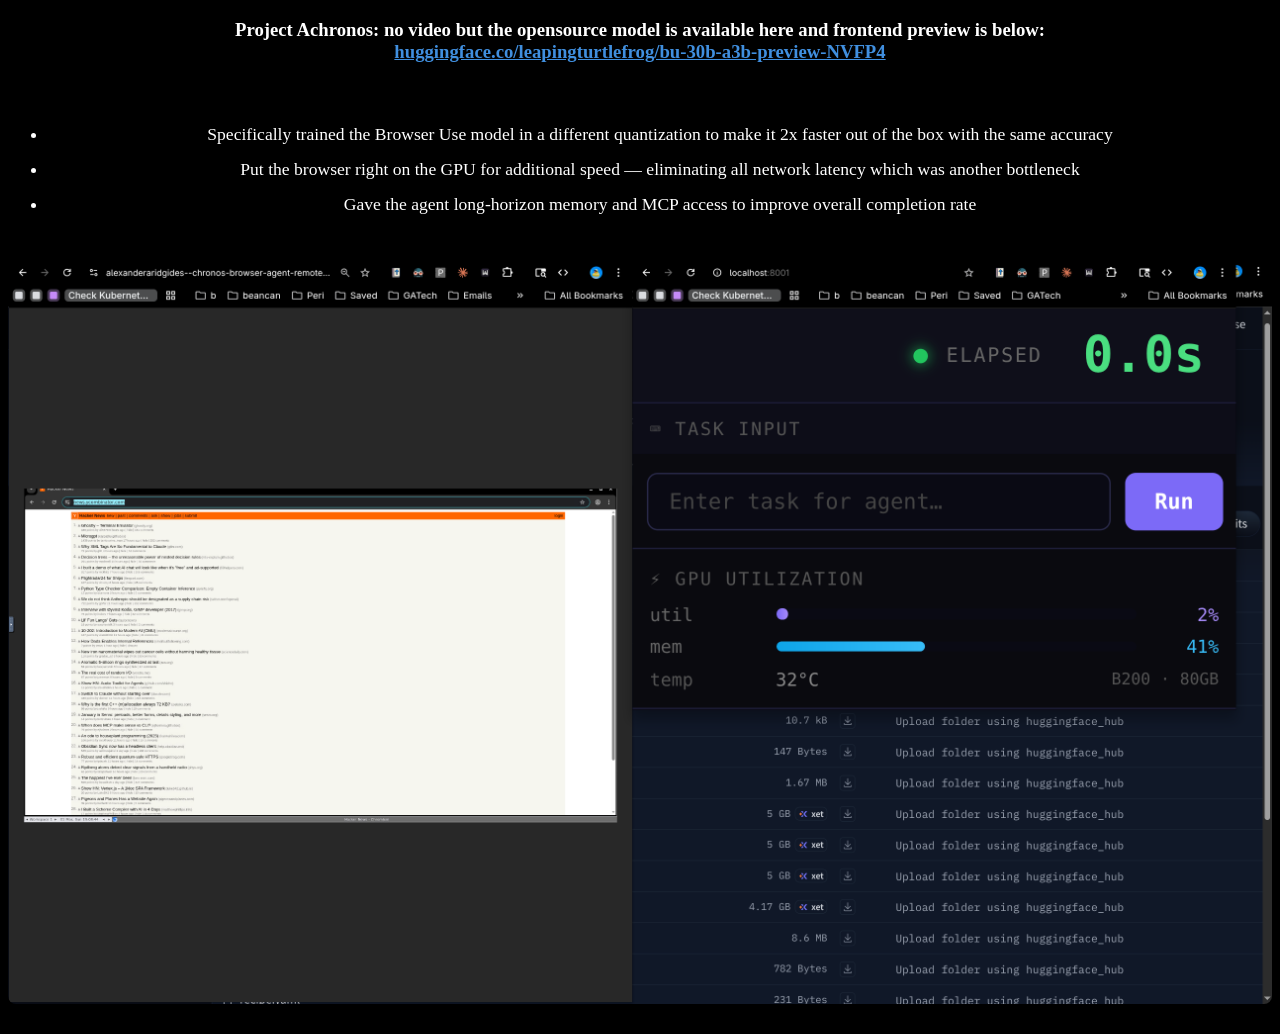
==== index.html @ 87e81f7e "update website" ====
<!DOCTYPE html>
<html lang="en">
  <head>
    <meta charset="UTF-8">
    <meta name="viewport" content="width=device-width, initial-scale=1.0">
    <meta name="description" content="Why is this website so long?">
    <meta name="keywords" content="Othello Trainer, Othello, Reversi, Reversi Trainer, Play Othello, Play Reversi">
    <title>Othello Trainer</title>
    <link rel="icon" type="image/x-icon" href="images/disksIconCircle.ico">
    <link rel="stylesheet" href="style.css">
  </head>
  <body>
    <h3>Project Achronos: no video but the opensource model is available here and frontend preview is below:<br>
    <a href="https://huggingface.co/leapingturtlefrog/bu-30b-a3b-preview-NVFP4/tree/main">huggingface.co/leapingturtlefrog/bu-30b-a3b-preview-NVFP4</a></h3>
    <br>
    <ul style="font-size:1.1em;line-height:2;">
      <li>Specifically trained the Browser Use model in a different quantization to make it 2x faster out of the box with the same accuracy</li>
      <li>Put the browser right on the GPU for additional speed — eliminating all network latency which was another bottleneck</li>
      <li>Gave the agent long-horizon memory and MCP access to improve overall completion rate</li>
    </ul>
    <br>
    <img src="screenshot.png" alt="Frontend preview" style="max-width:100%;border-radius:8px;">
    <br><br>
  </body>
  <script src="script.js"></script>
</html>
---- style.css ----
body {
    background-color: black;
    color: white;
    text-align: center;
    font-family: 'Roboto Slab', serif;
}

a:link { color: #408FDF; }
a:visited { color: #c59ceb; }
a:hover { color: lightskyblue; }
a:active { font-weight: bold; }

.bottom {
  margin-top: 10000px;
}

@media (max-width: 400px) {
  html {
    font-size: 10px;
  }
}
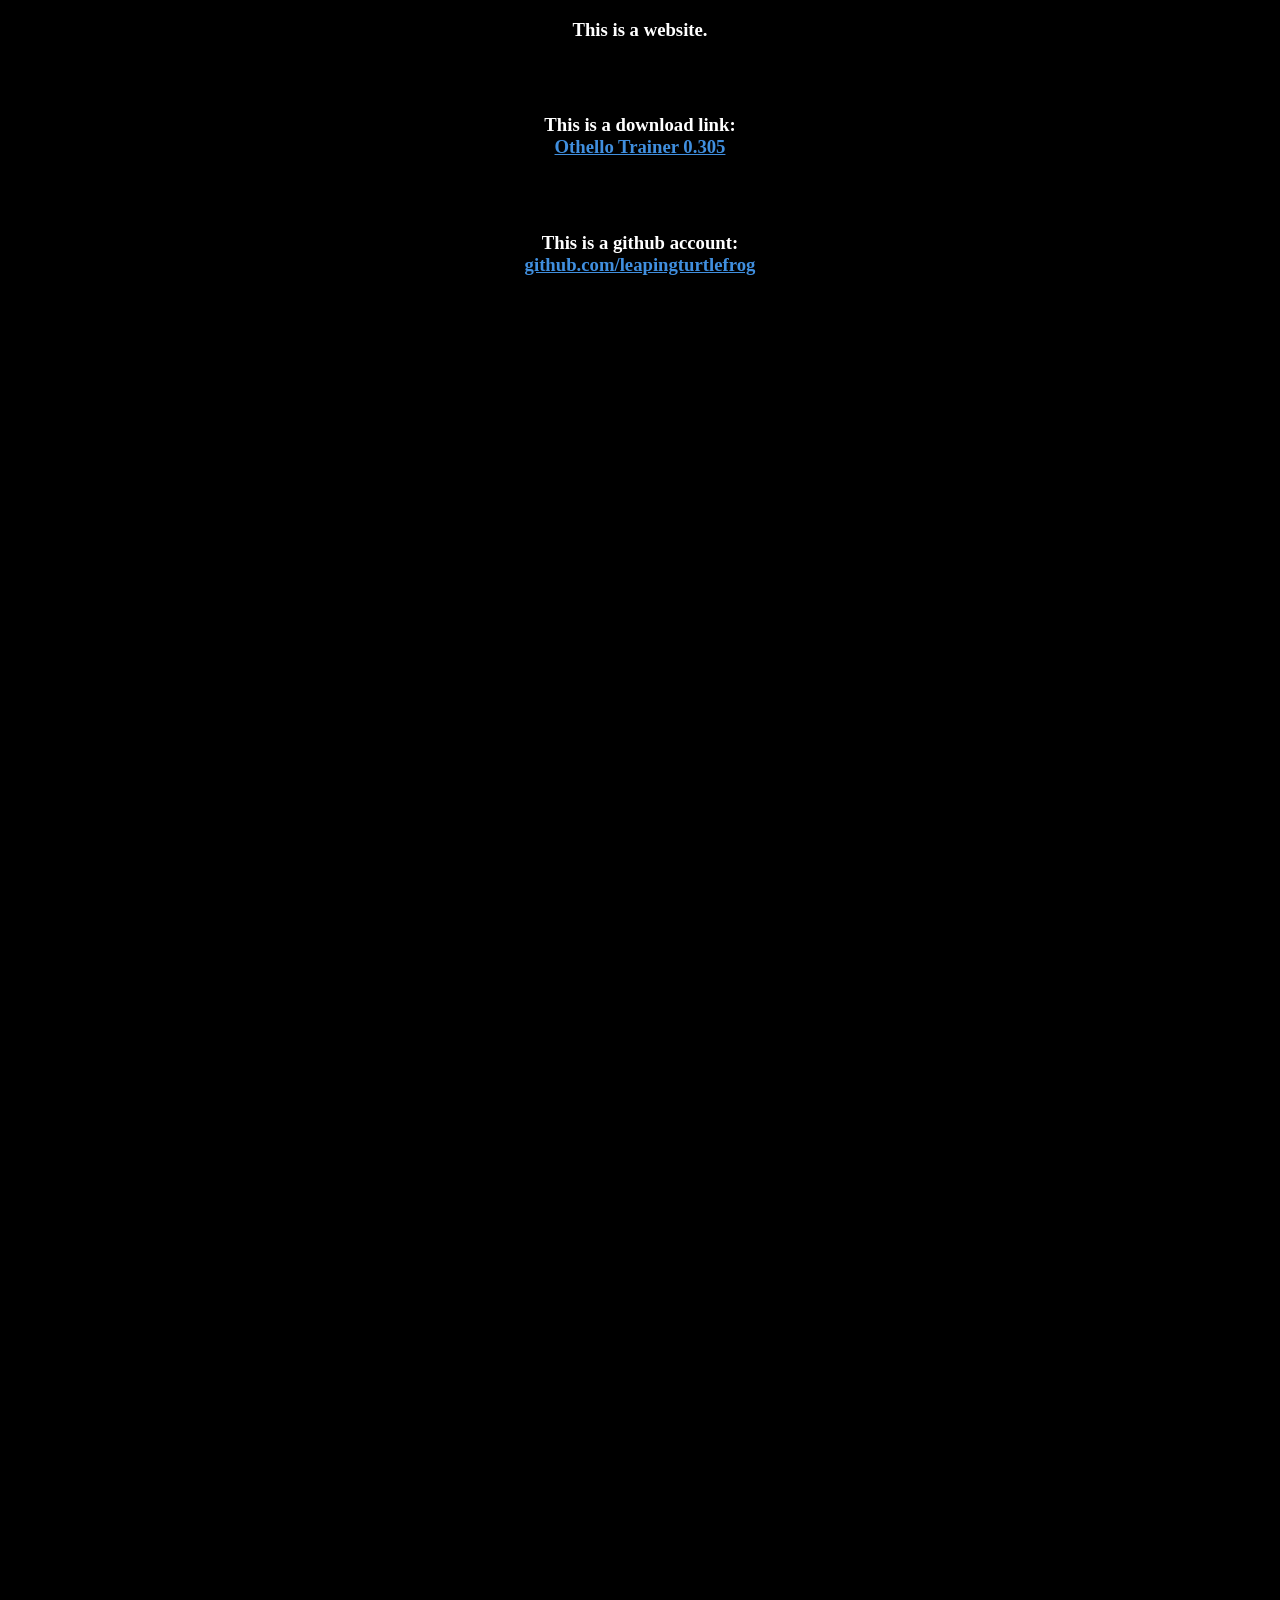
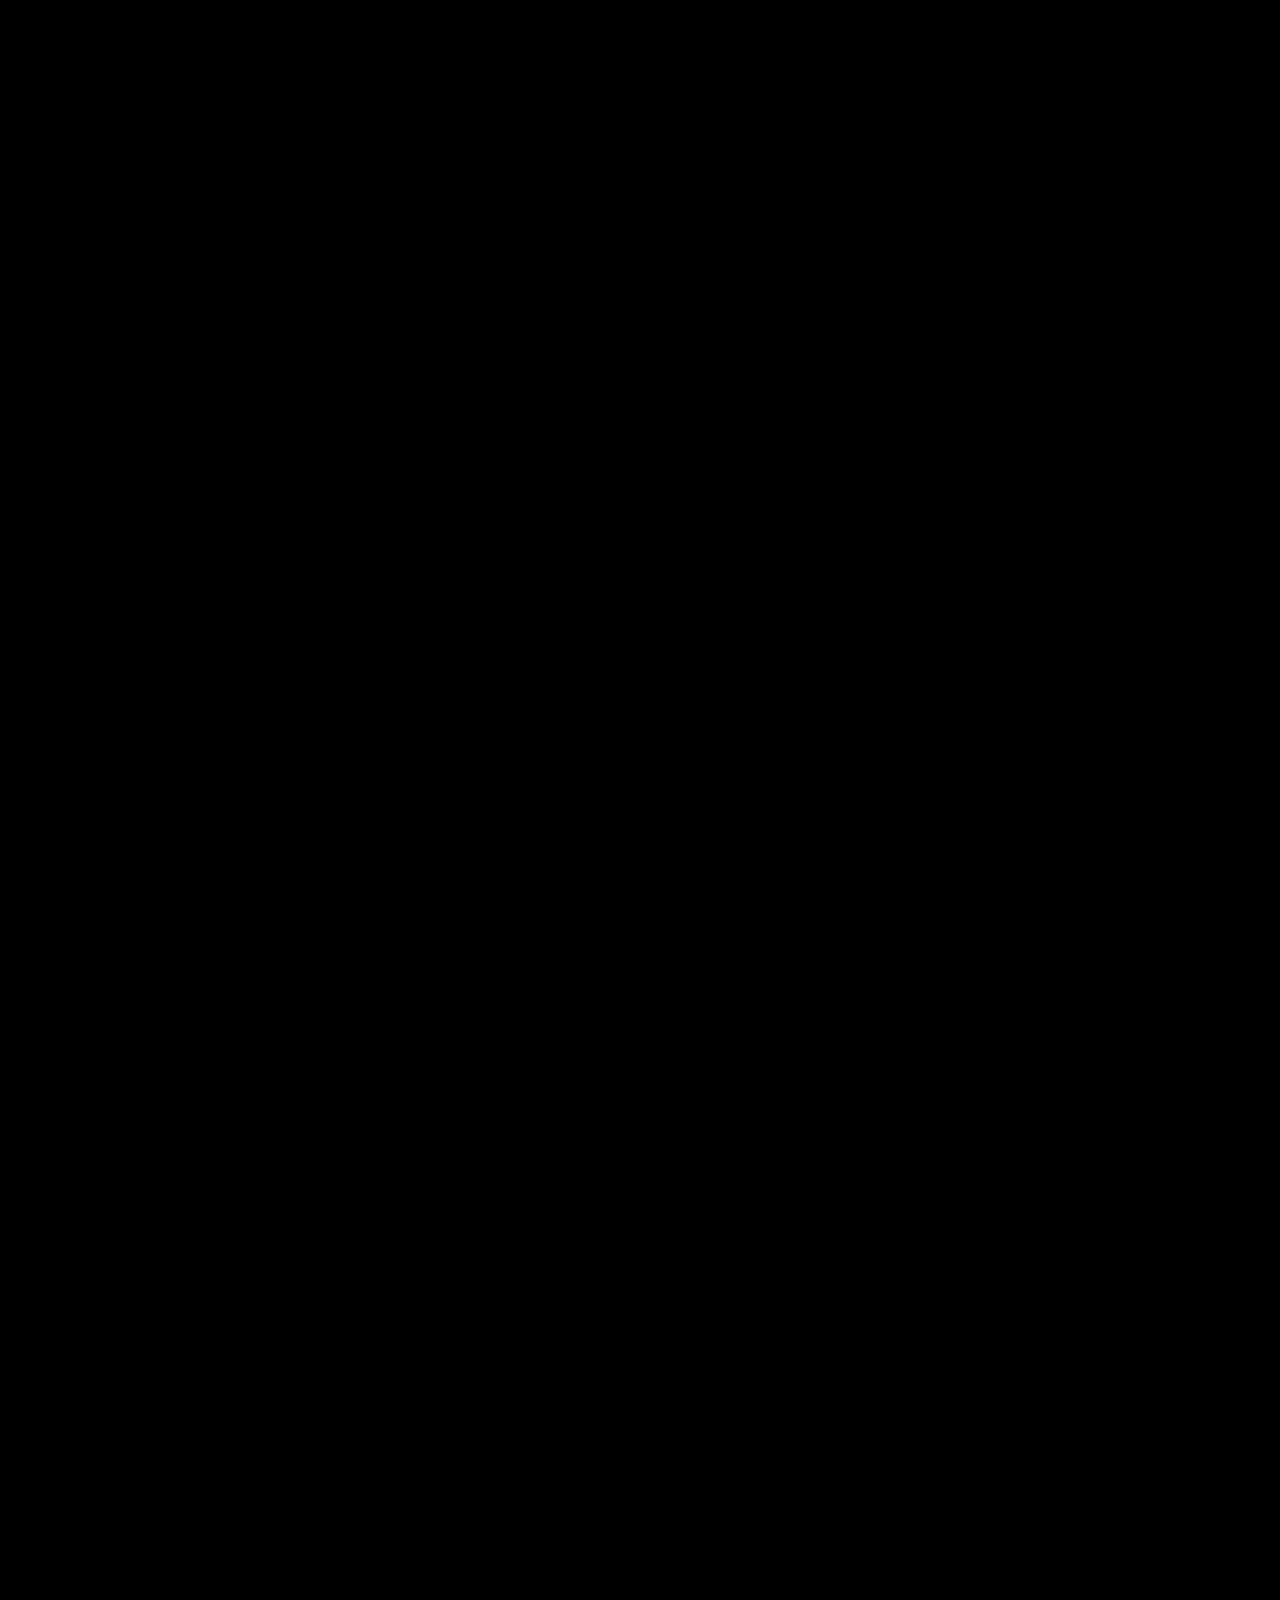
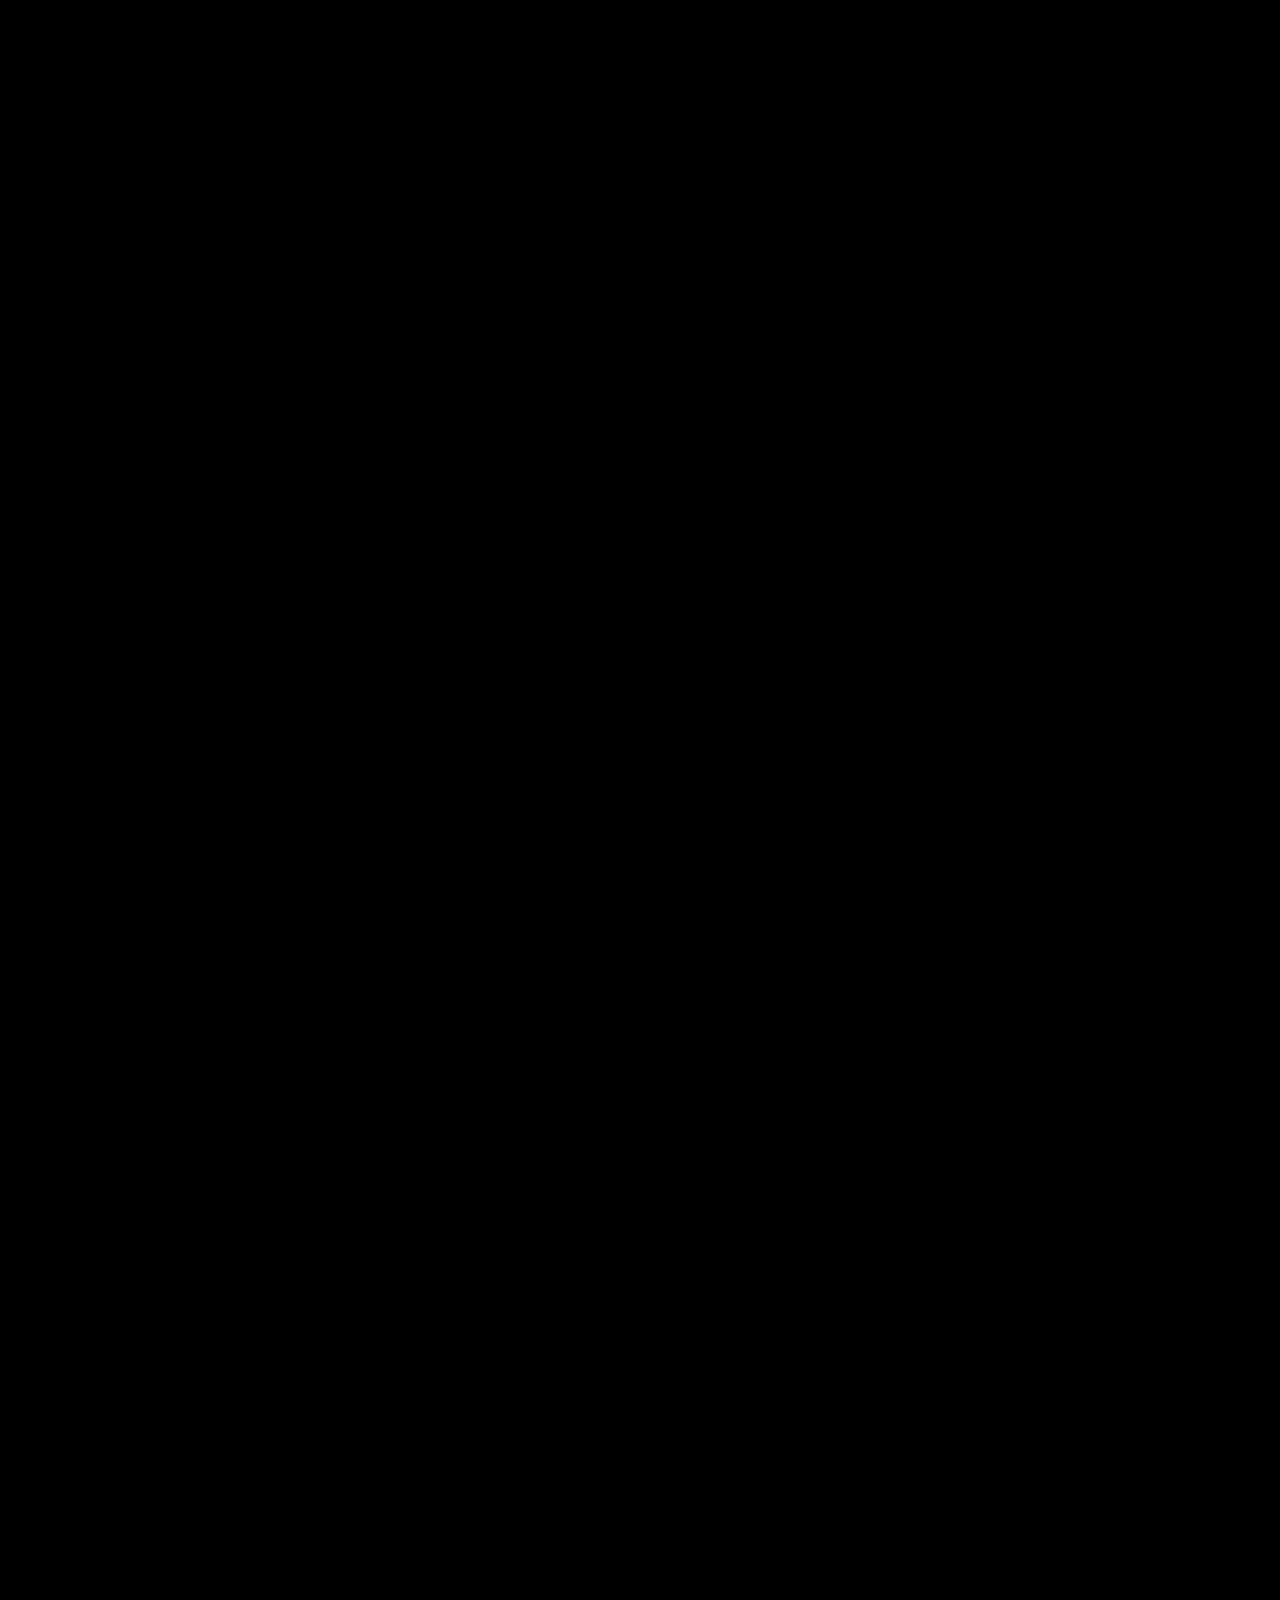
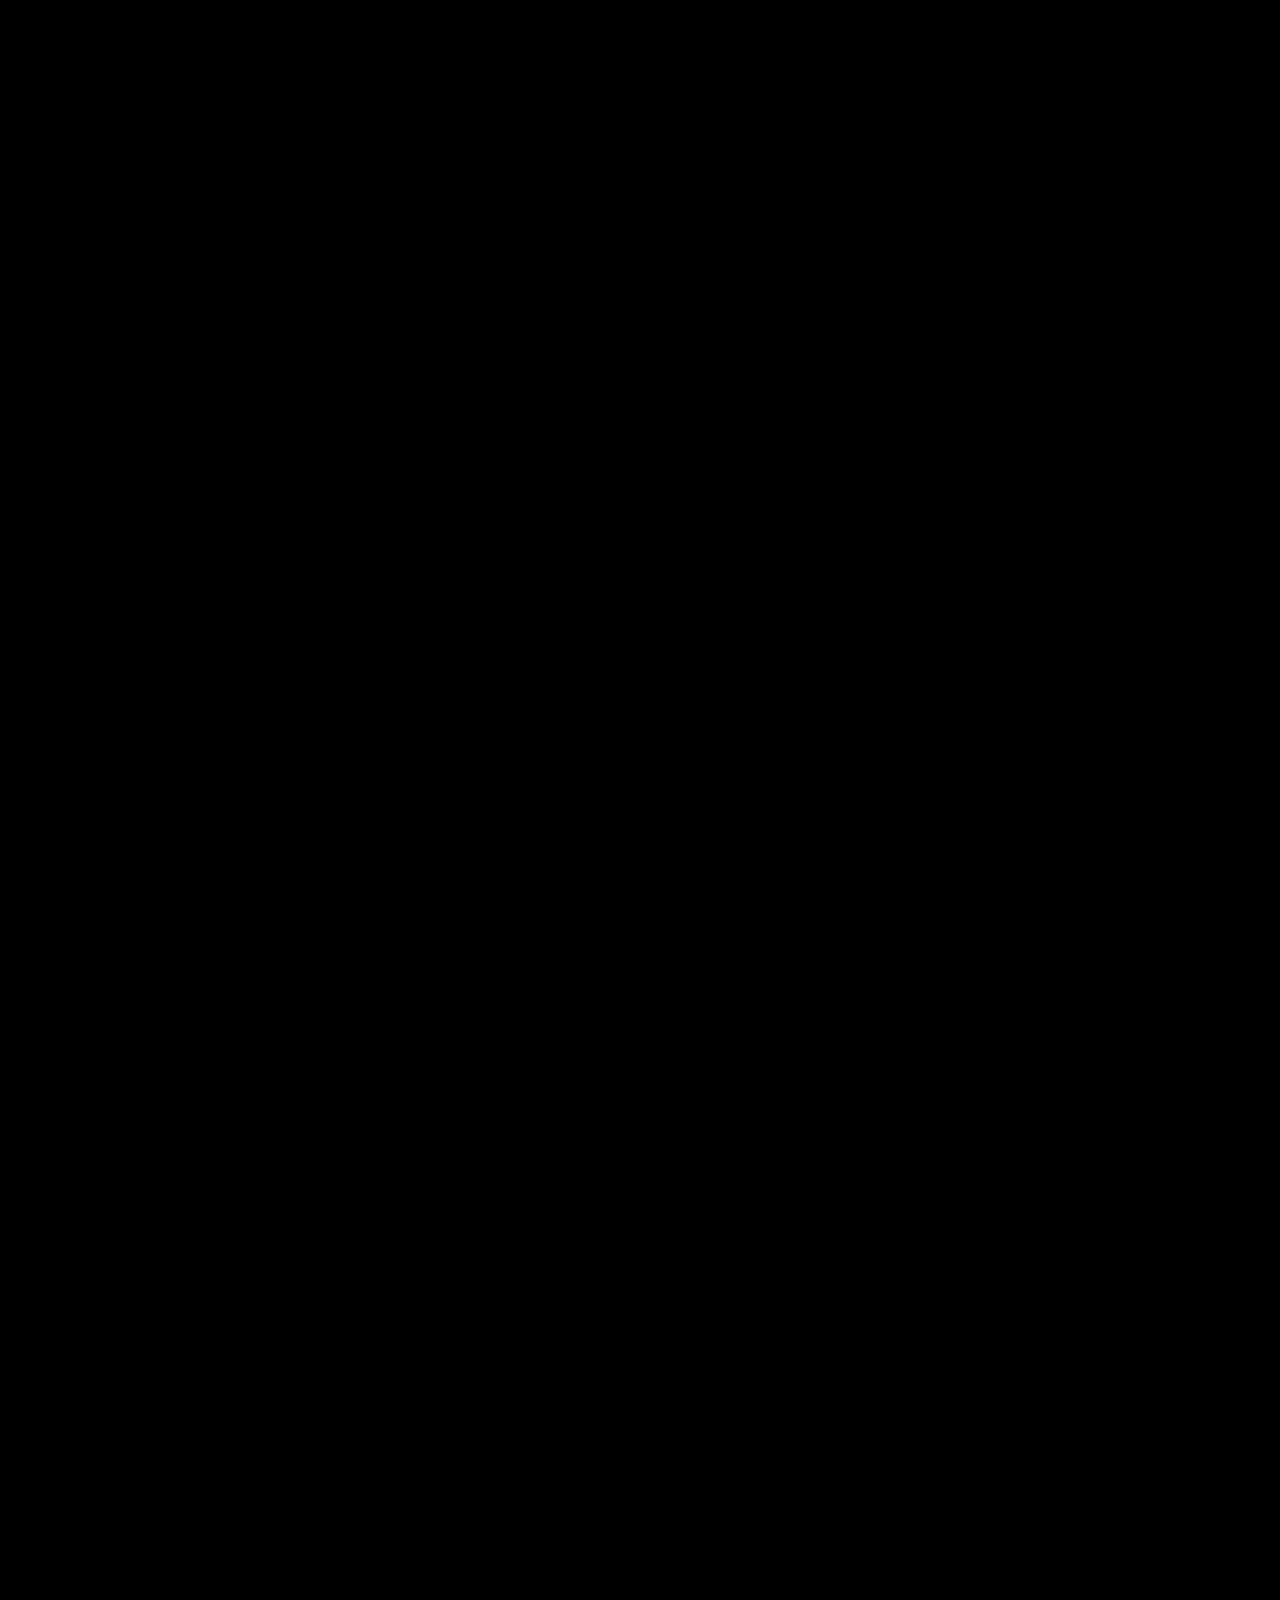
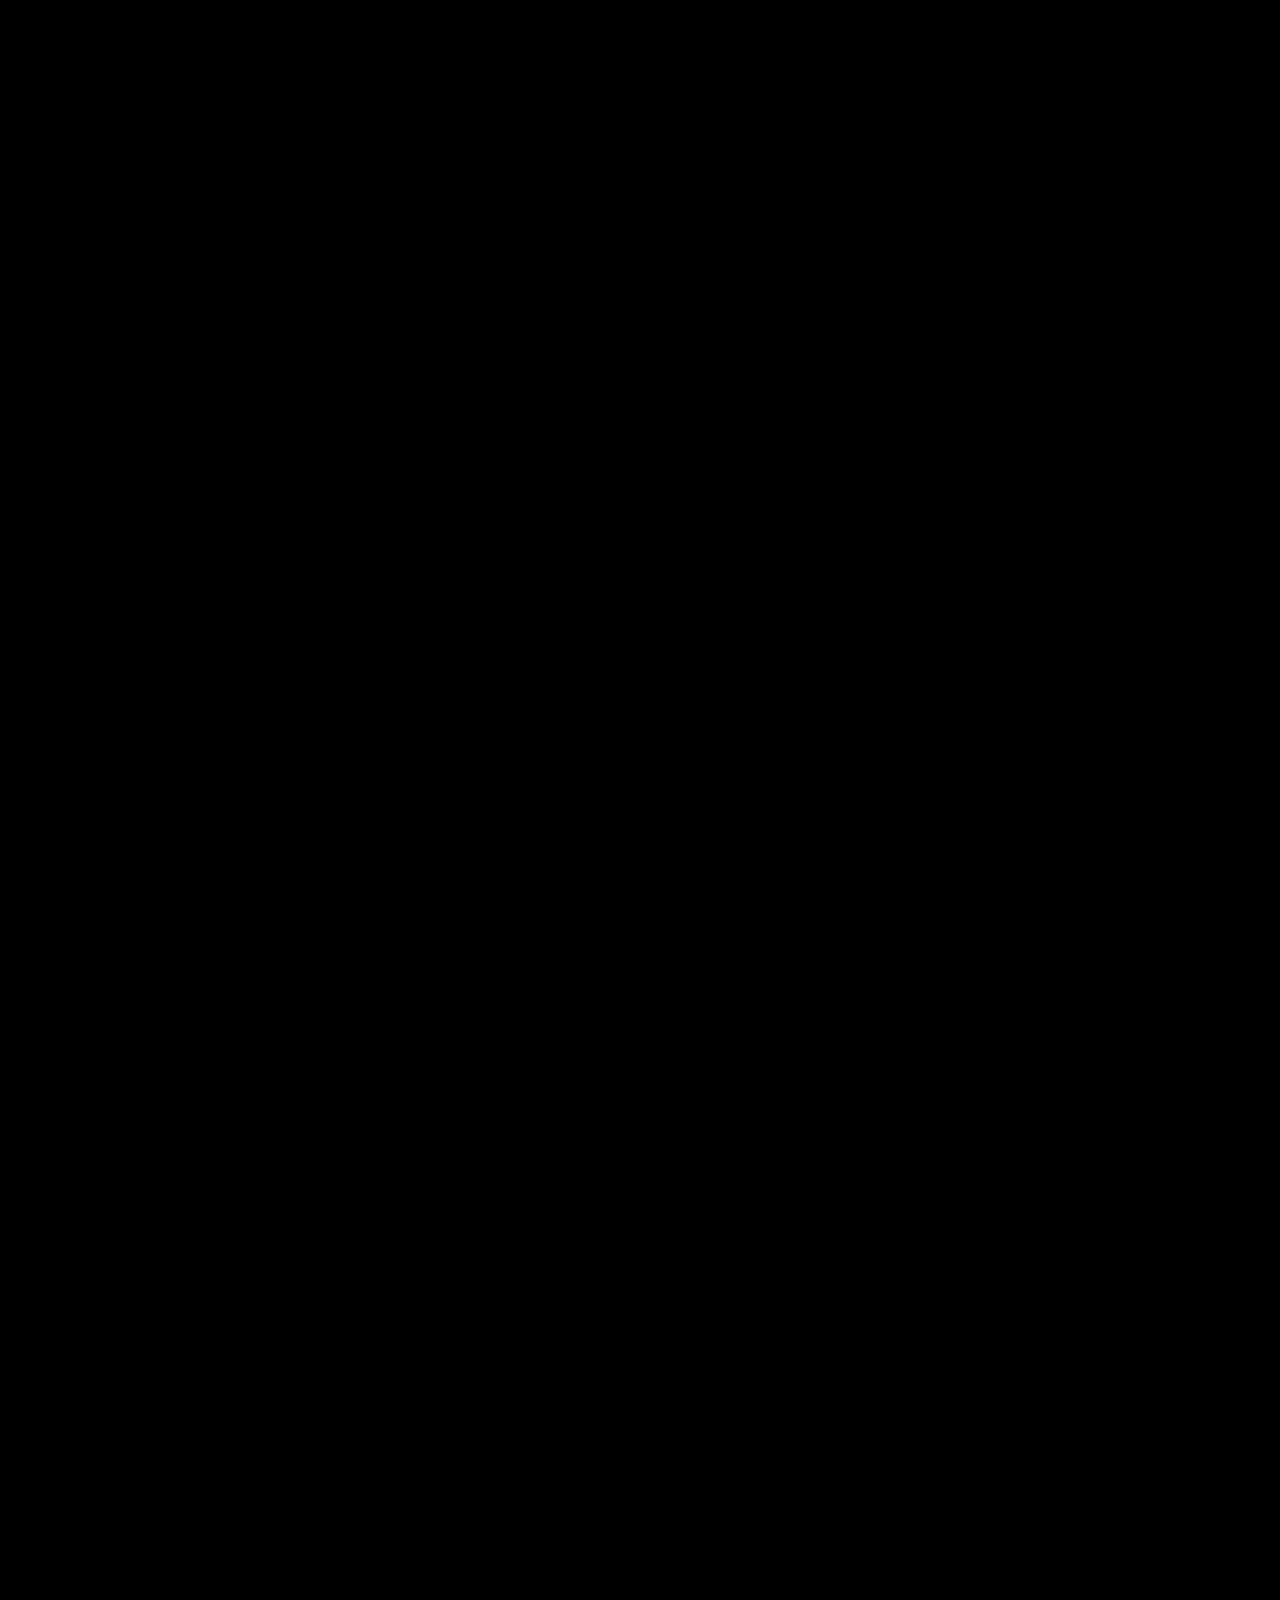
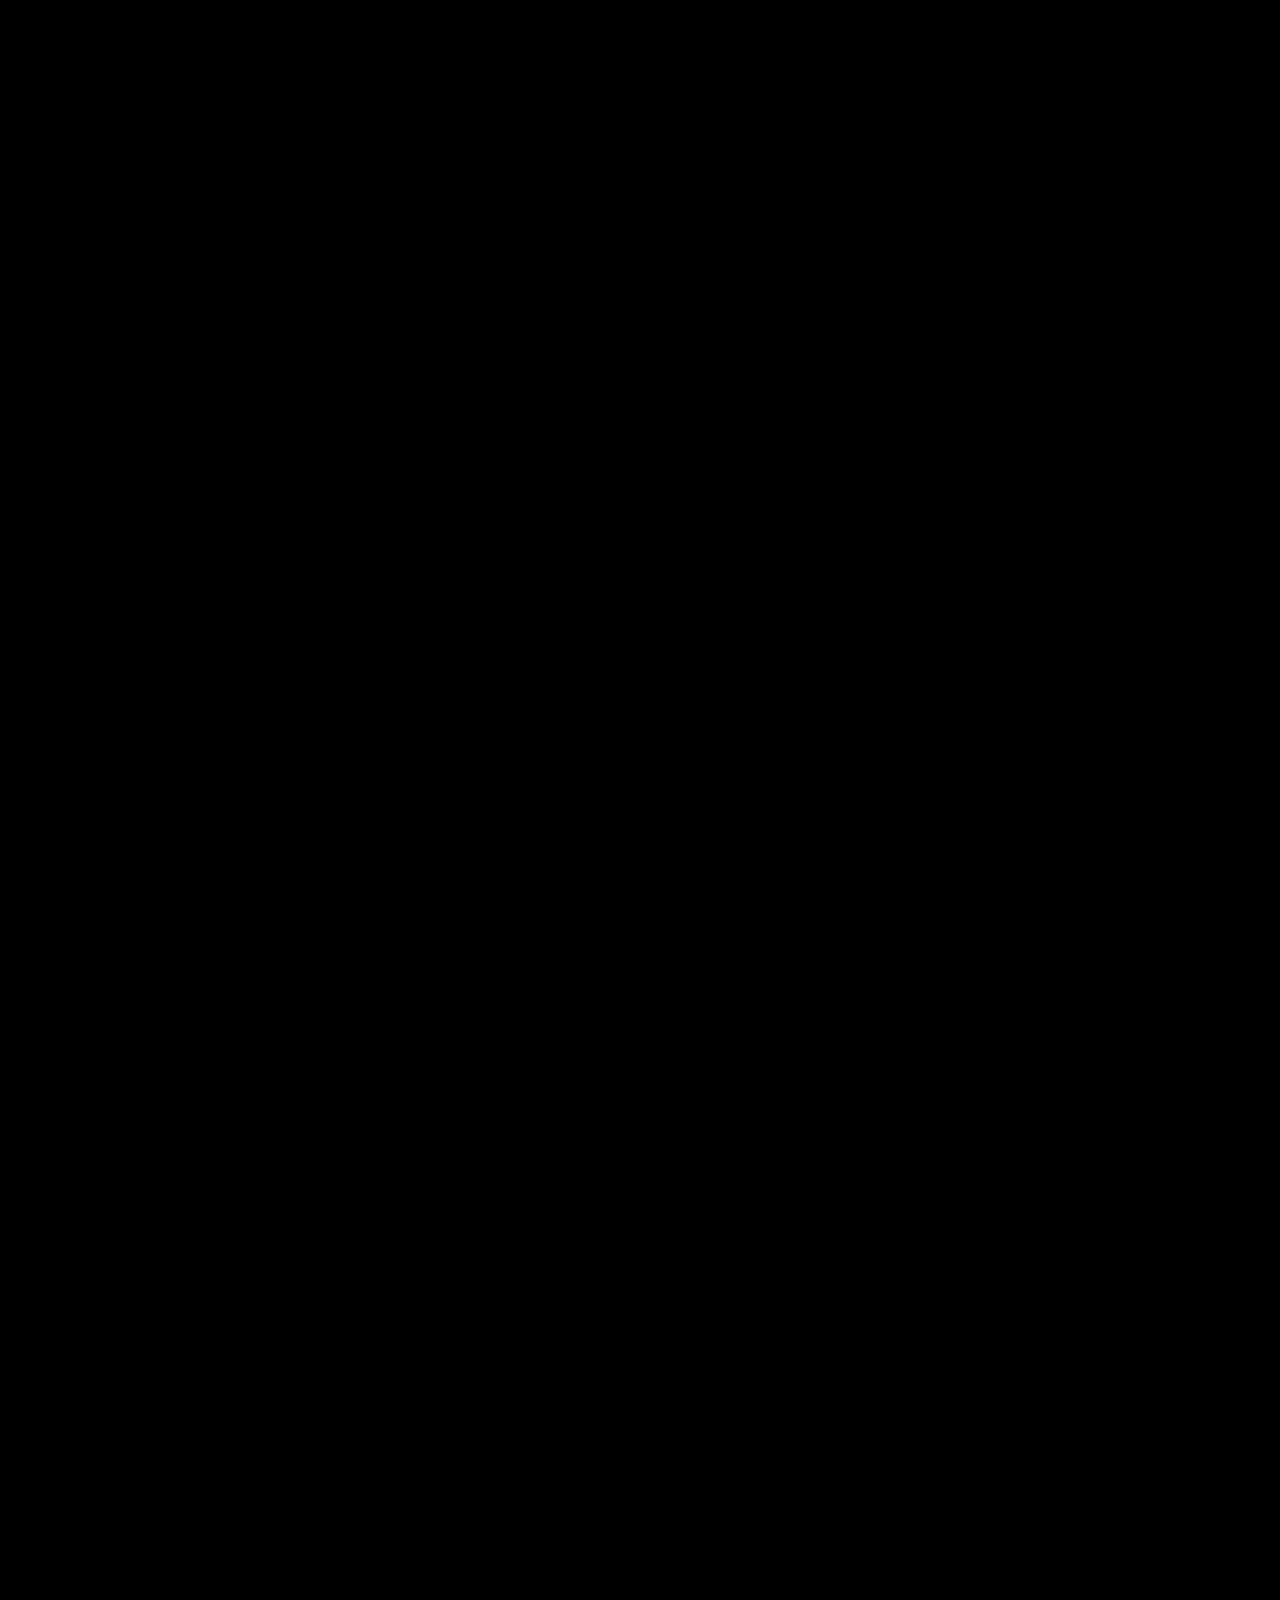
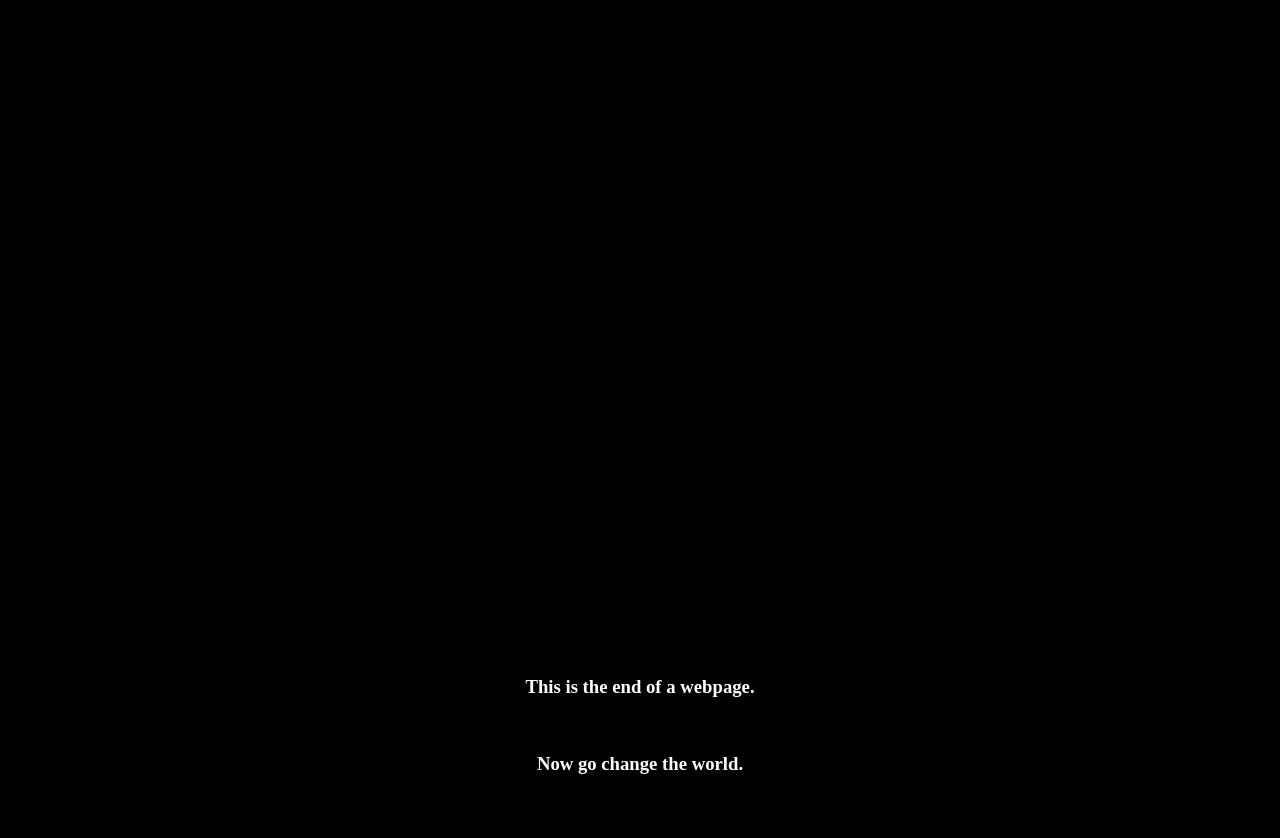
==== commit 5933be83: "Revert "change website" This reverts commit 7a70fa9c144c5ed6625c580d3fdf91993f563aa9." ====
--- a/index.html
+++ b/index.html
@@ -10,16 +10,14 @@
     <link rel="stylesheet" href="style.css">
   </head>
   <body>
-    <h3>Project Achronos: no video but the opensource model is available here and frontend preview is below:<br>
-    <a href="https://huggingface.co/leapingturtlefrog/bu-30b-a3b-preview-NVFP4/tree/main">huggingface.co/leapingturtlefrog/bu-30b-a3b-preview-NVFP4</a></h3>
+    <h3 >This is a website.</h3>
+    <br><br>
+    <h3>This is a download link:<br><a href="/app/Othello Trainer 0.305.exe" download>Othello Trainer 0.305</a></h3>
+    <br><br>
+    <h3>This is a github account:<br><a href="https://github.com/leapingturtlefrog">github.com/leapingturtlefrog</a></h3>
+    <h3 class="bottom">This is the end of a webpage.</h3>
     <br>
-    <ul style="font-size:1.1em;line-height:2;">
-      <li>Specifically trained the Browser Use model in a different quantization to make it 2x faster out of the box with the same accuracy</li>
-      <li>Put the browser right on the GPU for additional speed — eliminating all network latency which was another bottleneck</li>
-      <li>Gave the agent long-horizon memory and MCP access to improve overall completion rate</li>
-    </ul>
-    <br>
-    <img src="screenshot.png" alt="Frontend preview" style="max-width:100%;border-radius:8px;">
+    <h3>Now go change the world.</h3>
     <br><br>
   </body>
   <script src="script.js"></script>
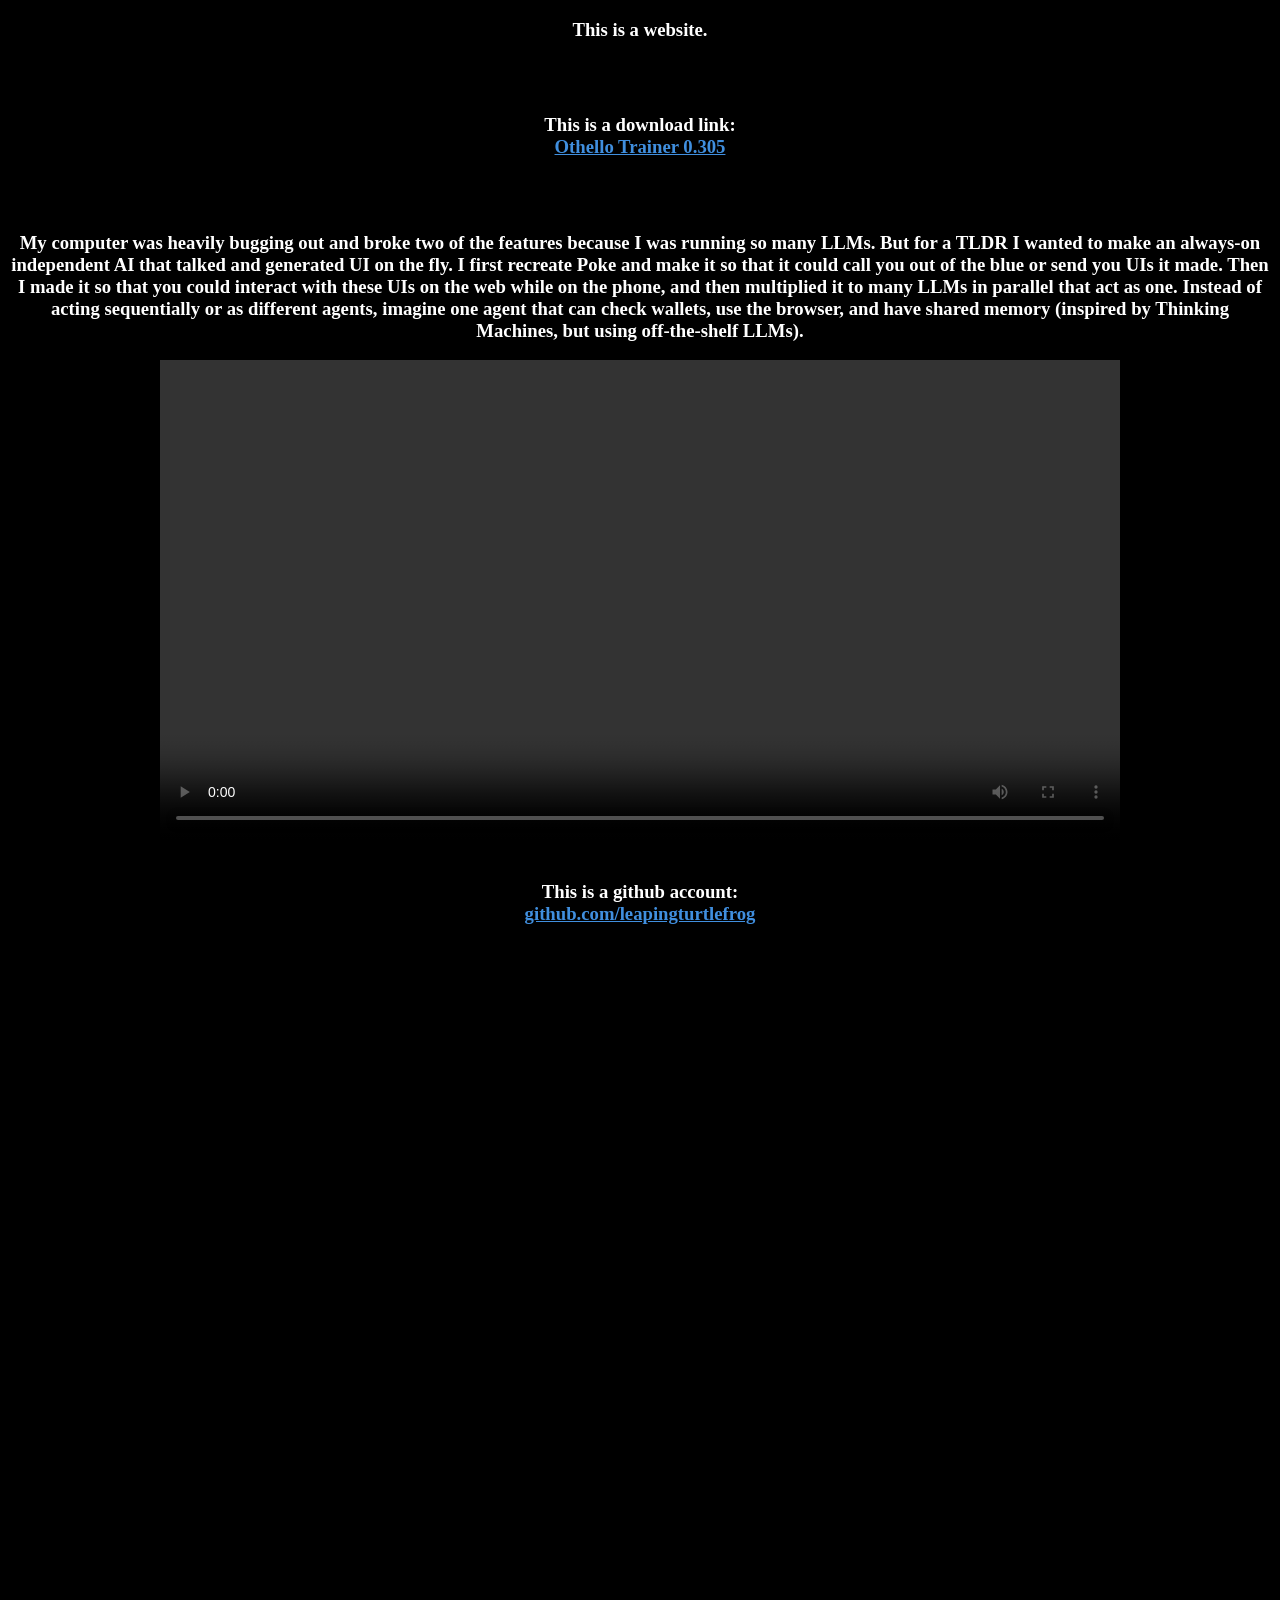
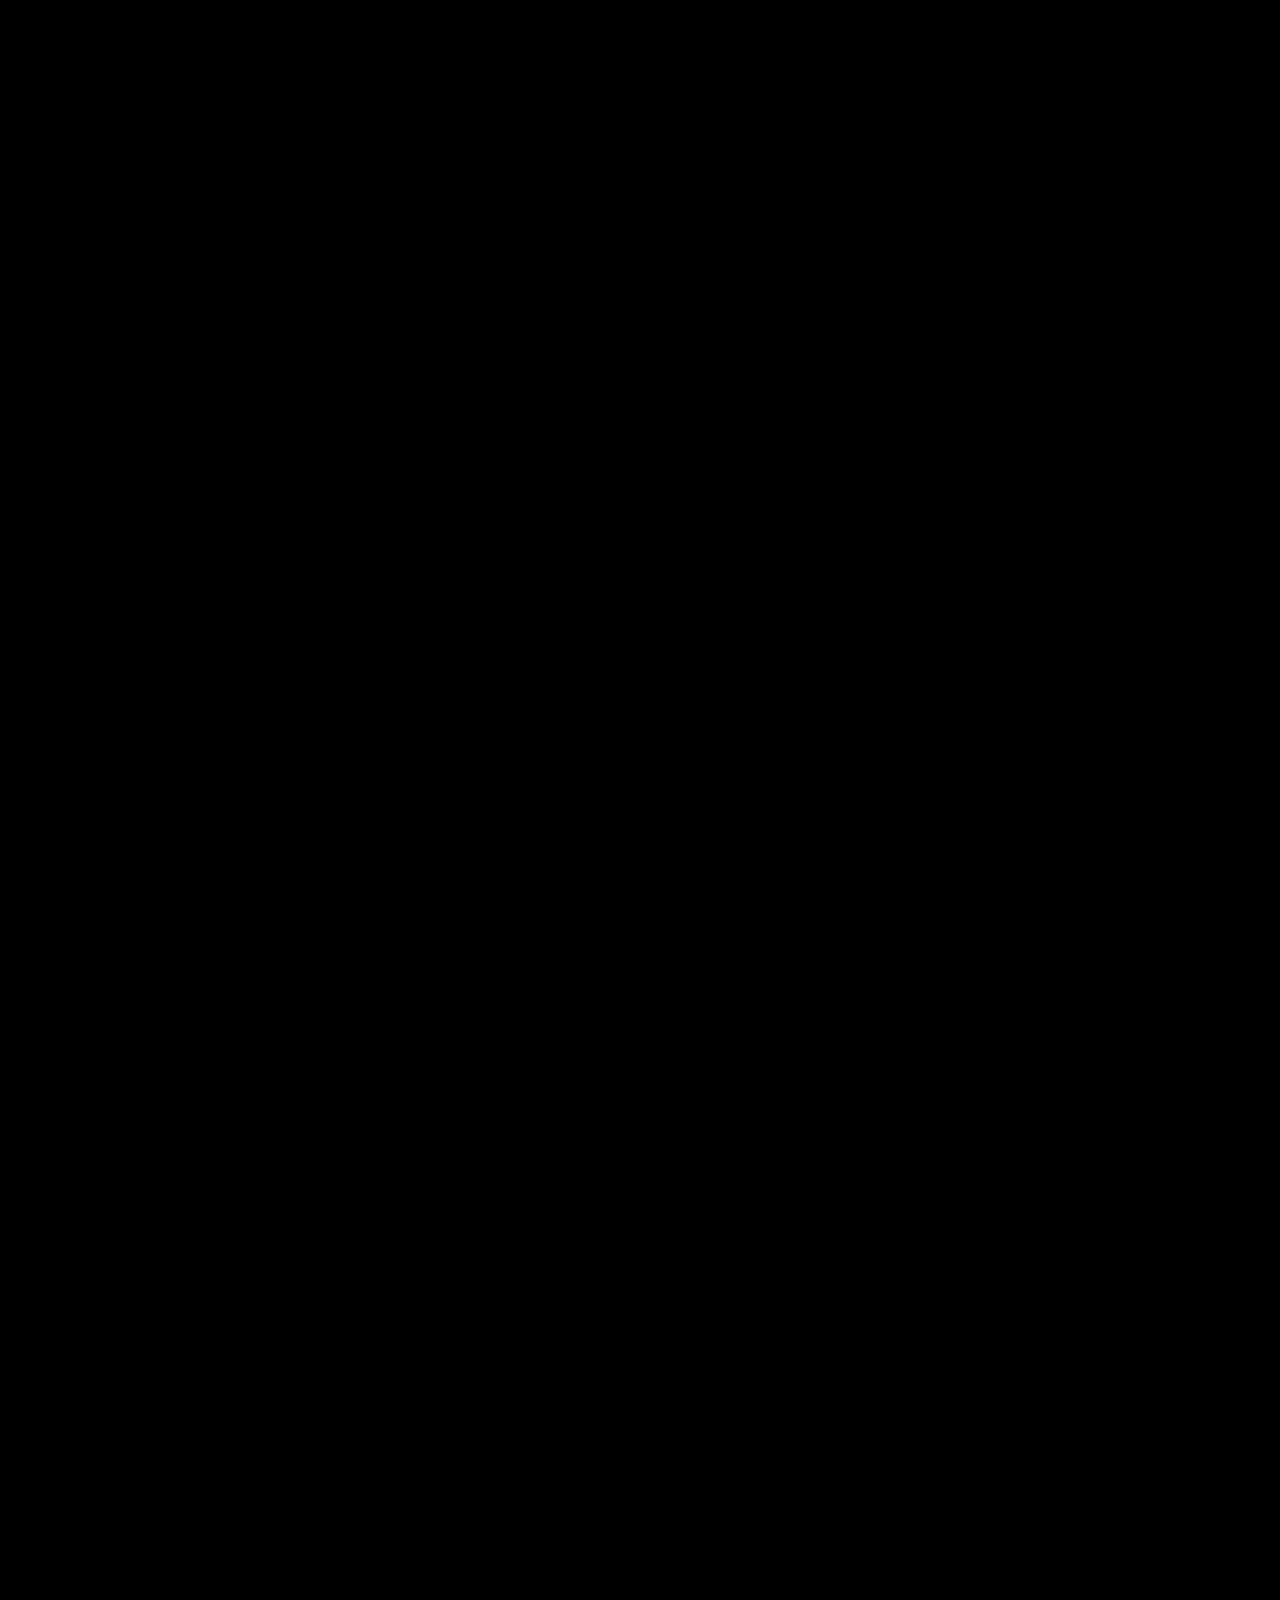
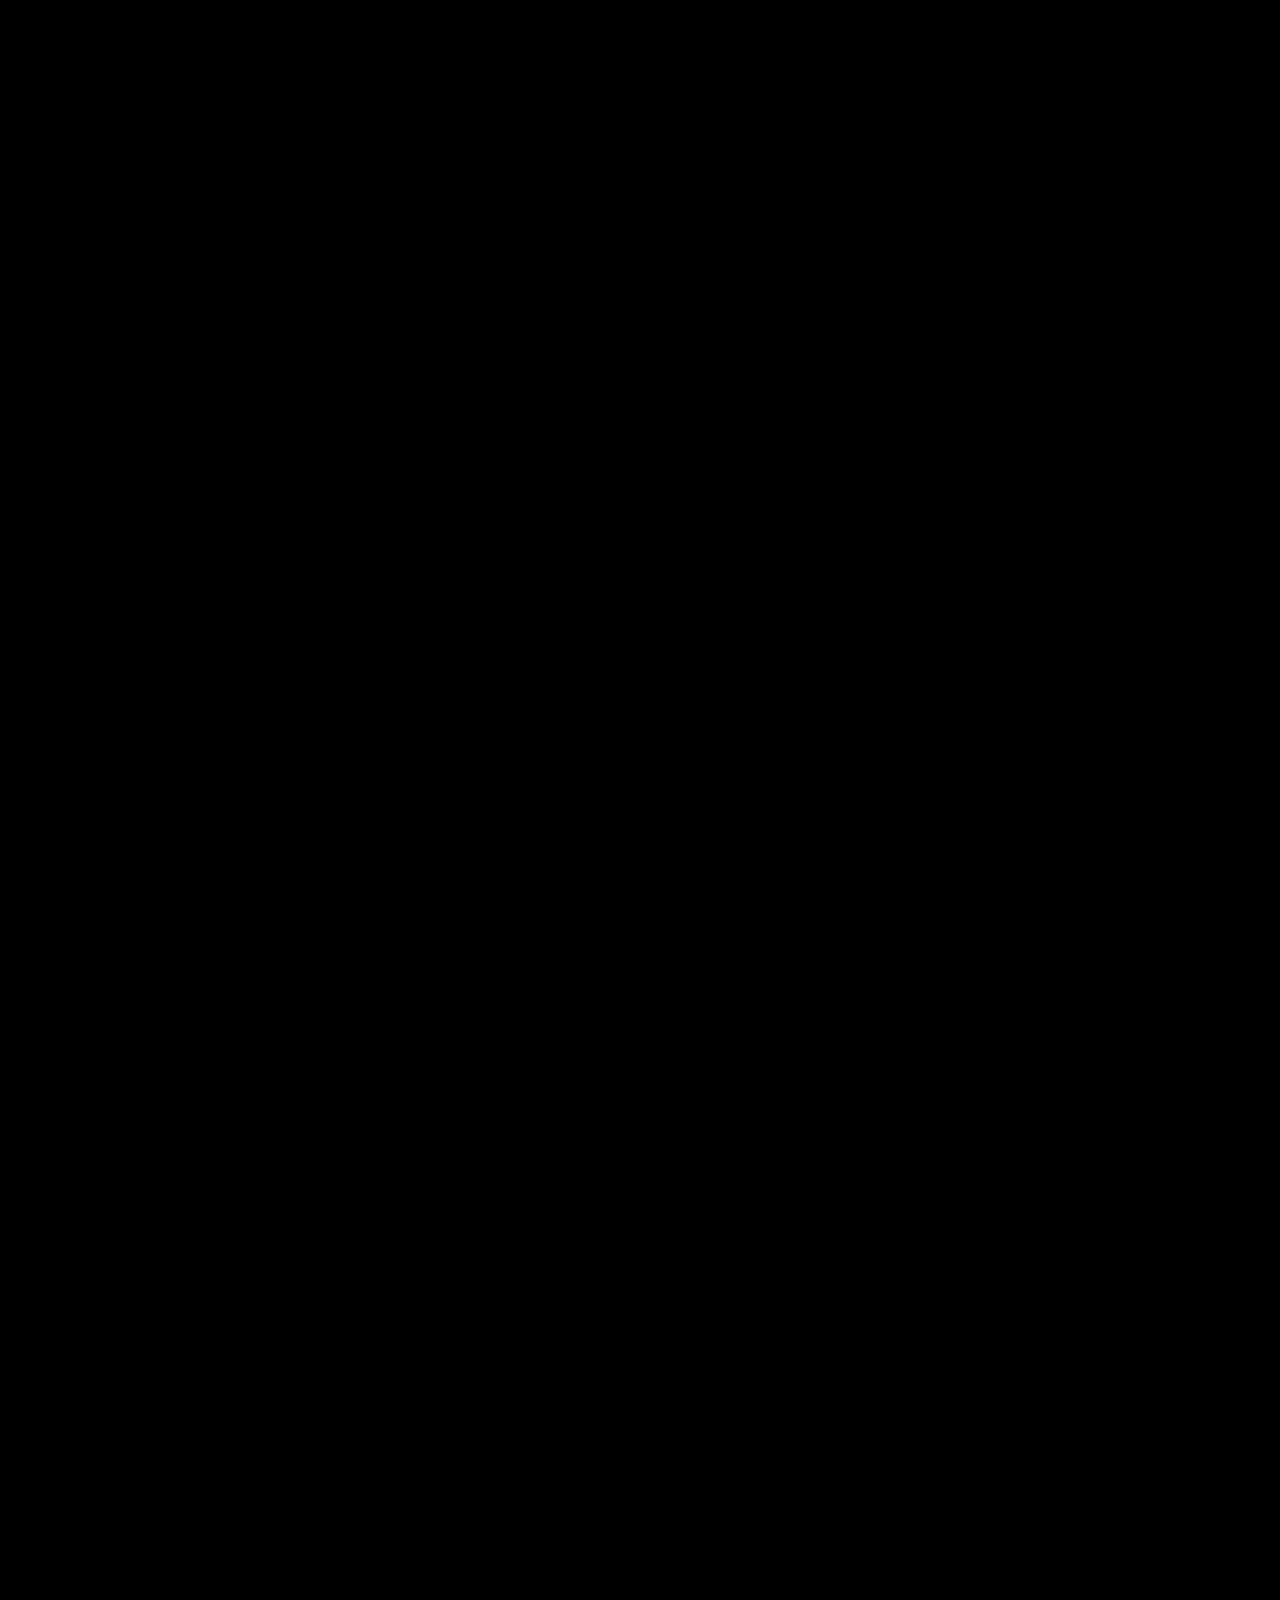
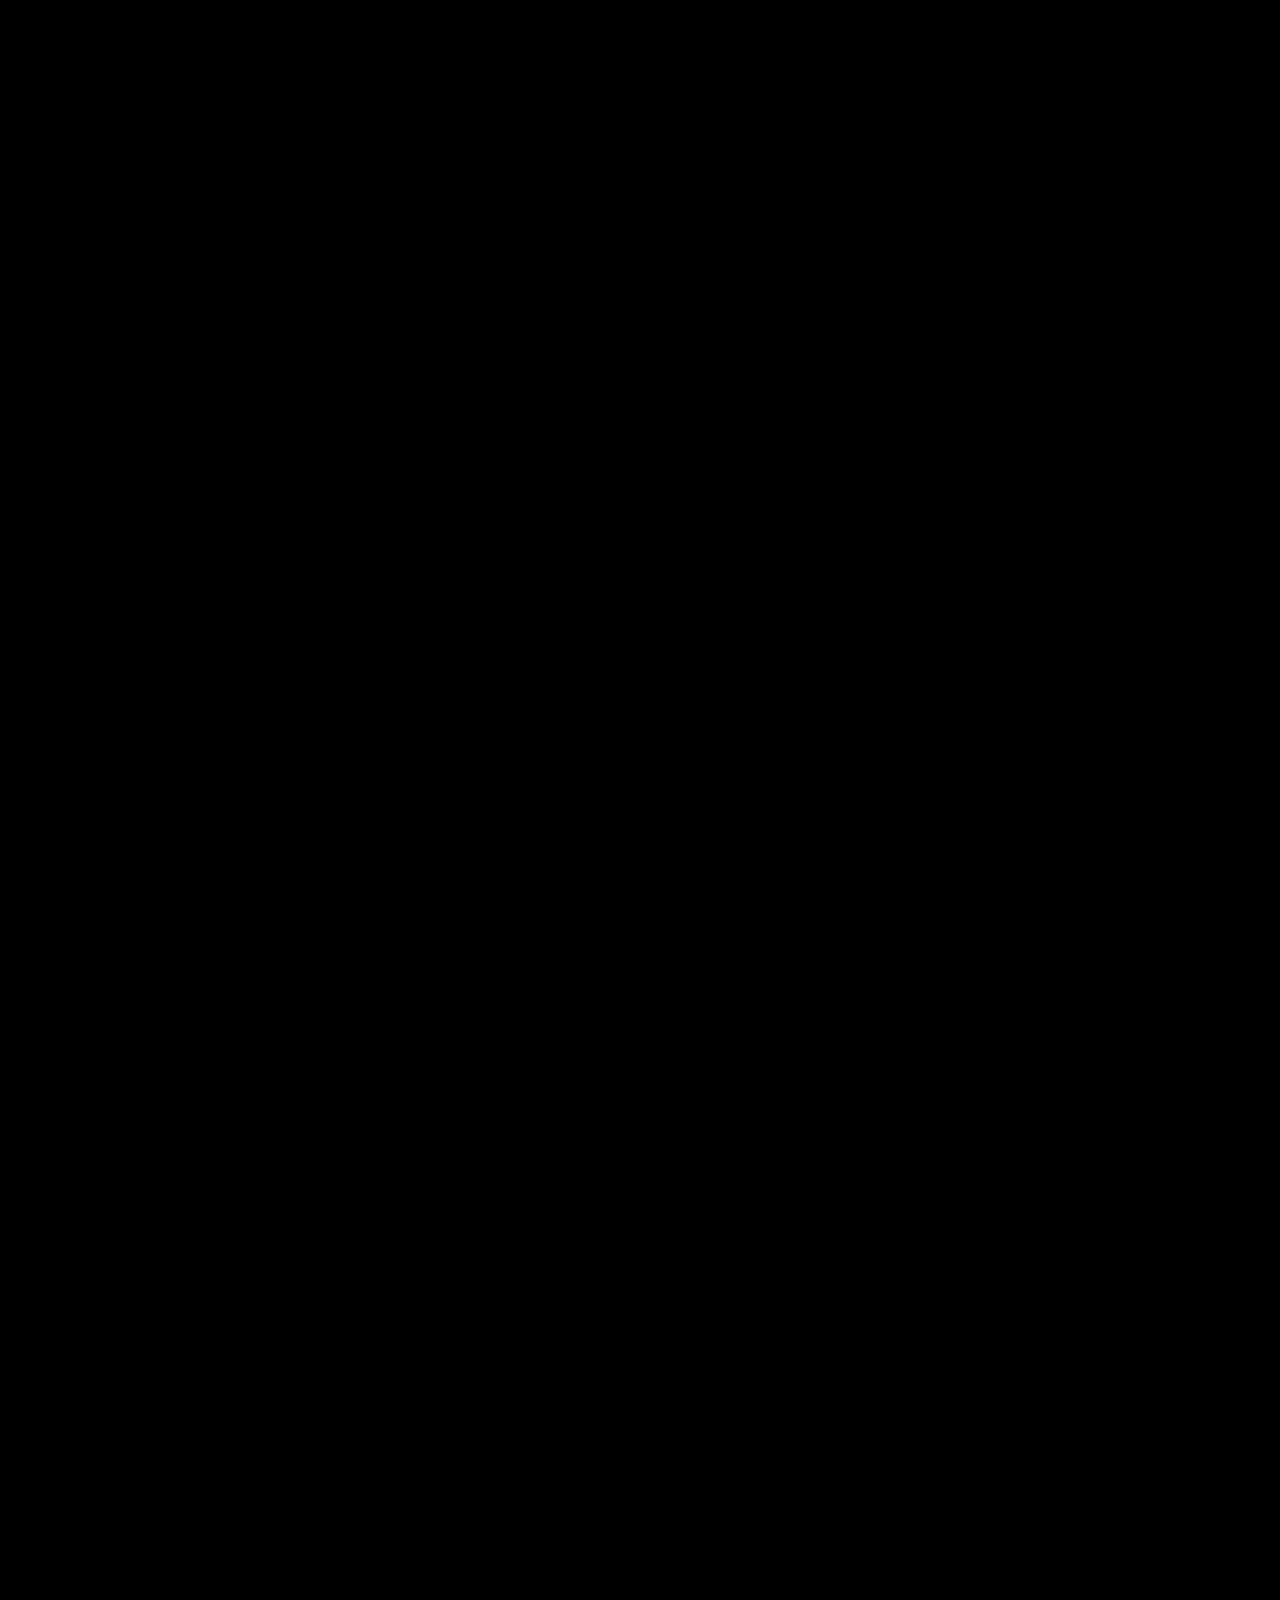
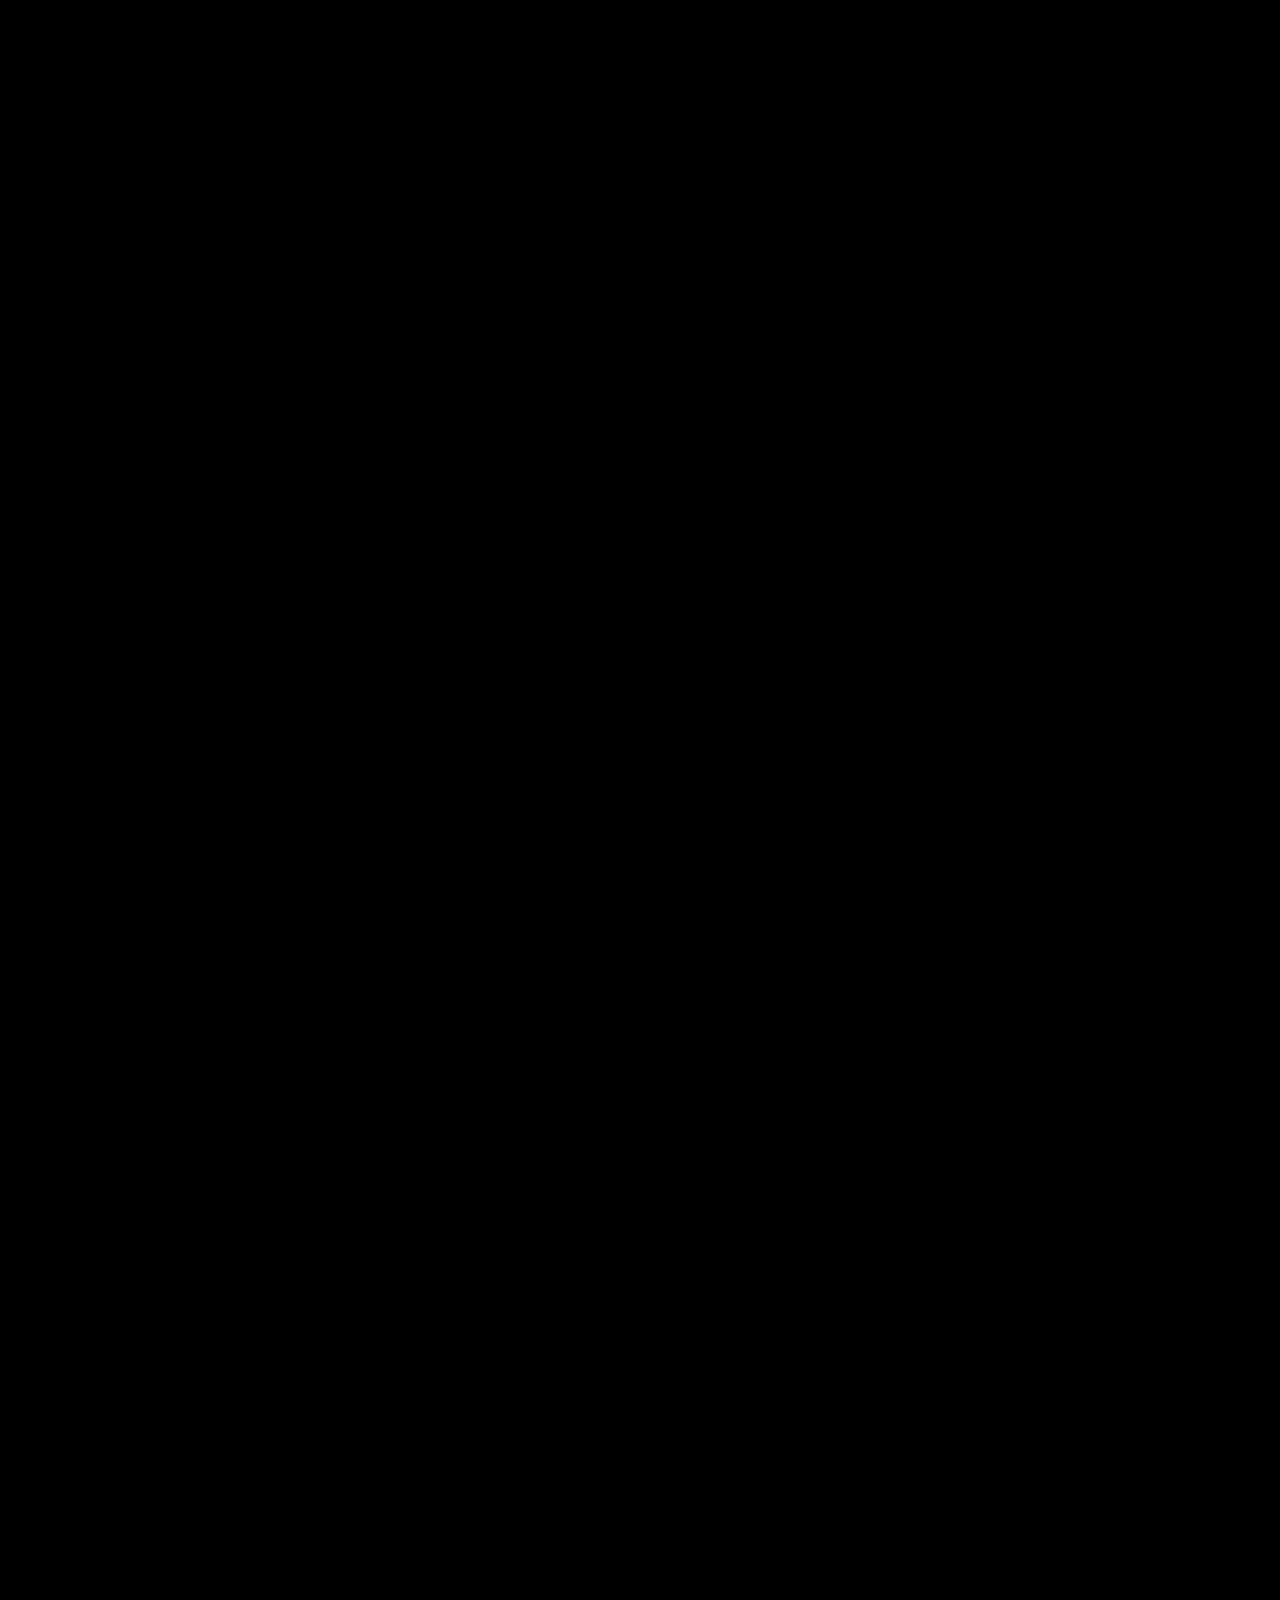
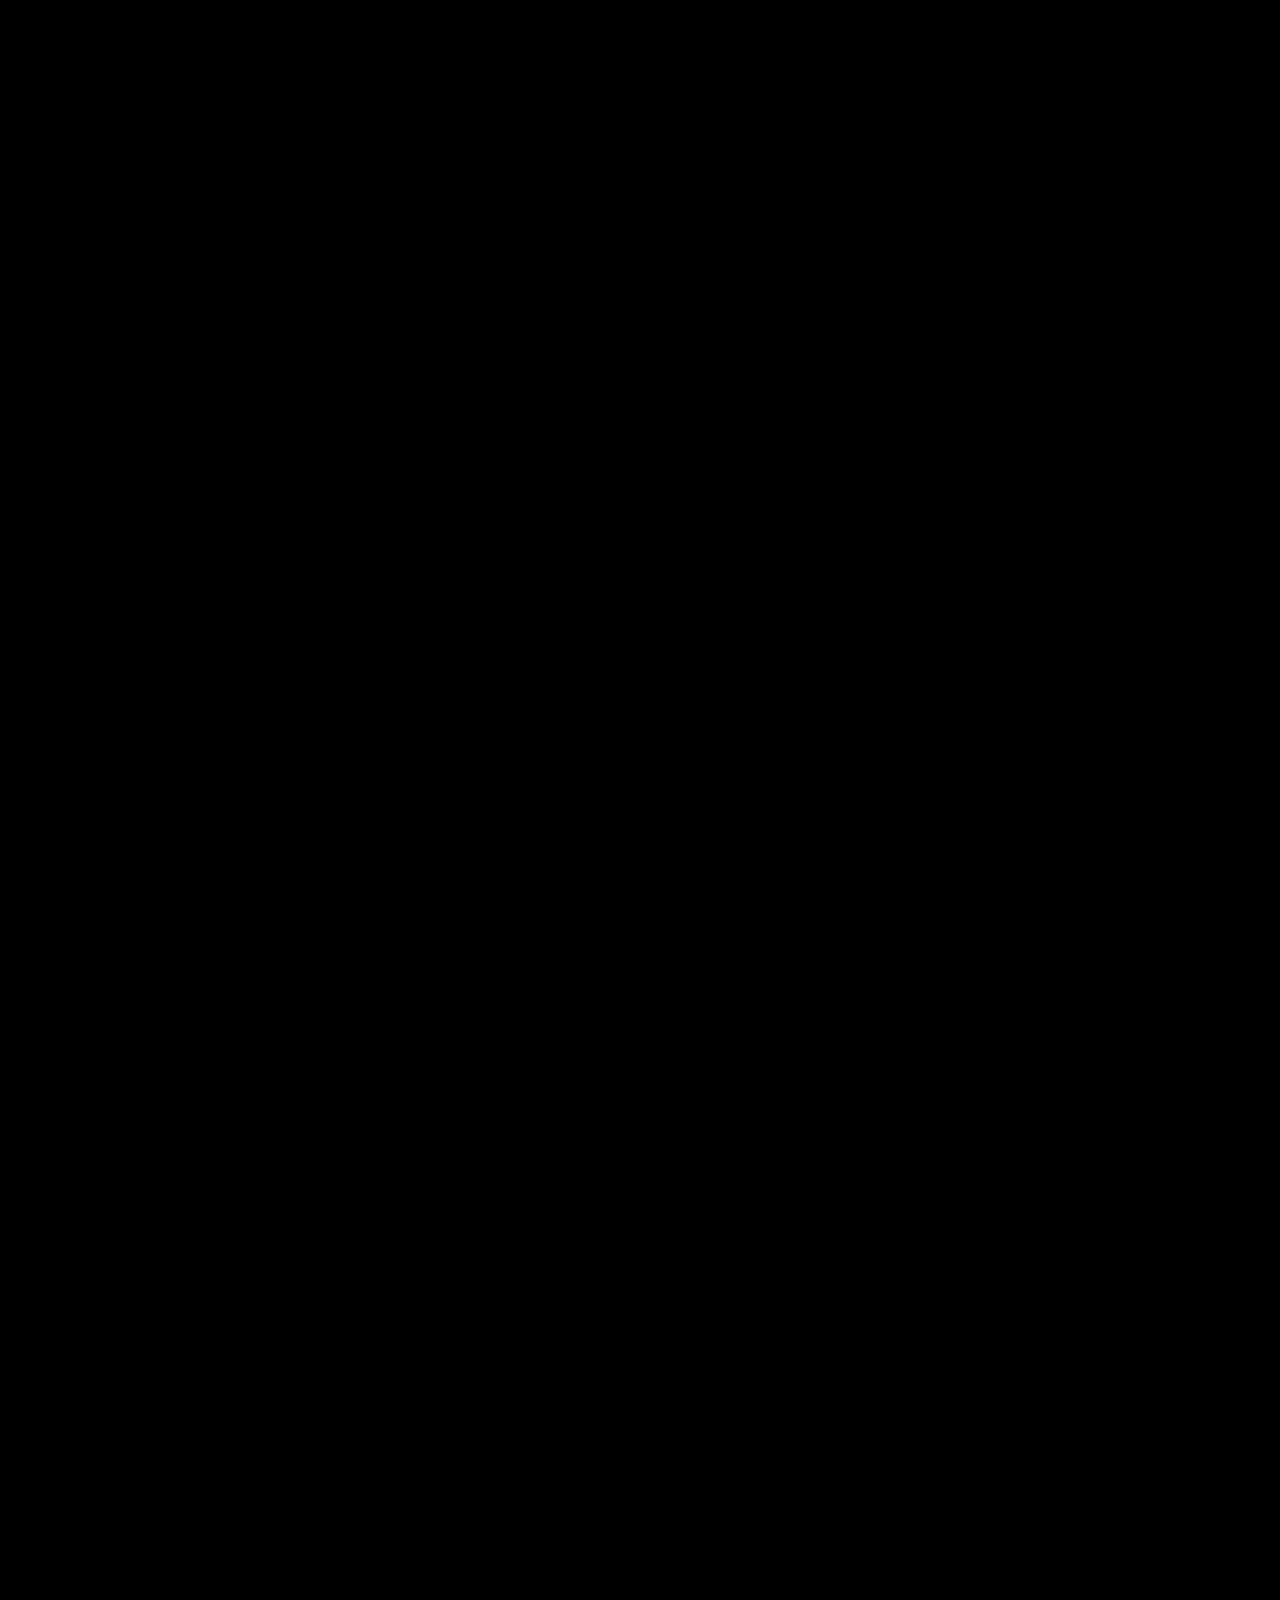
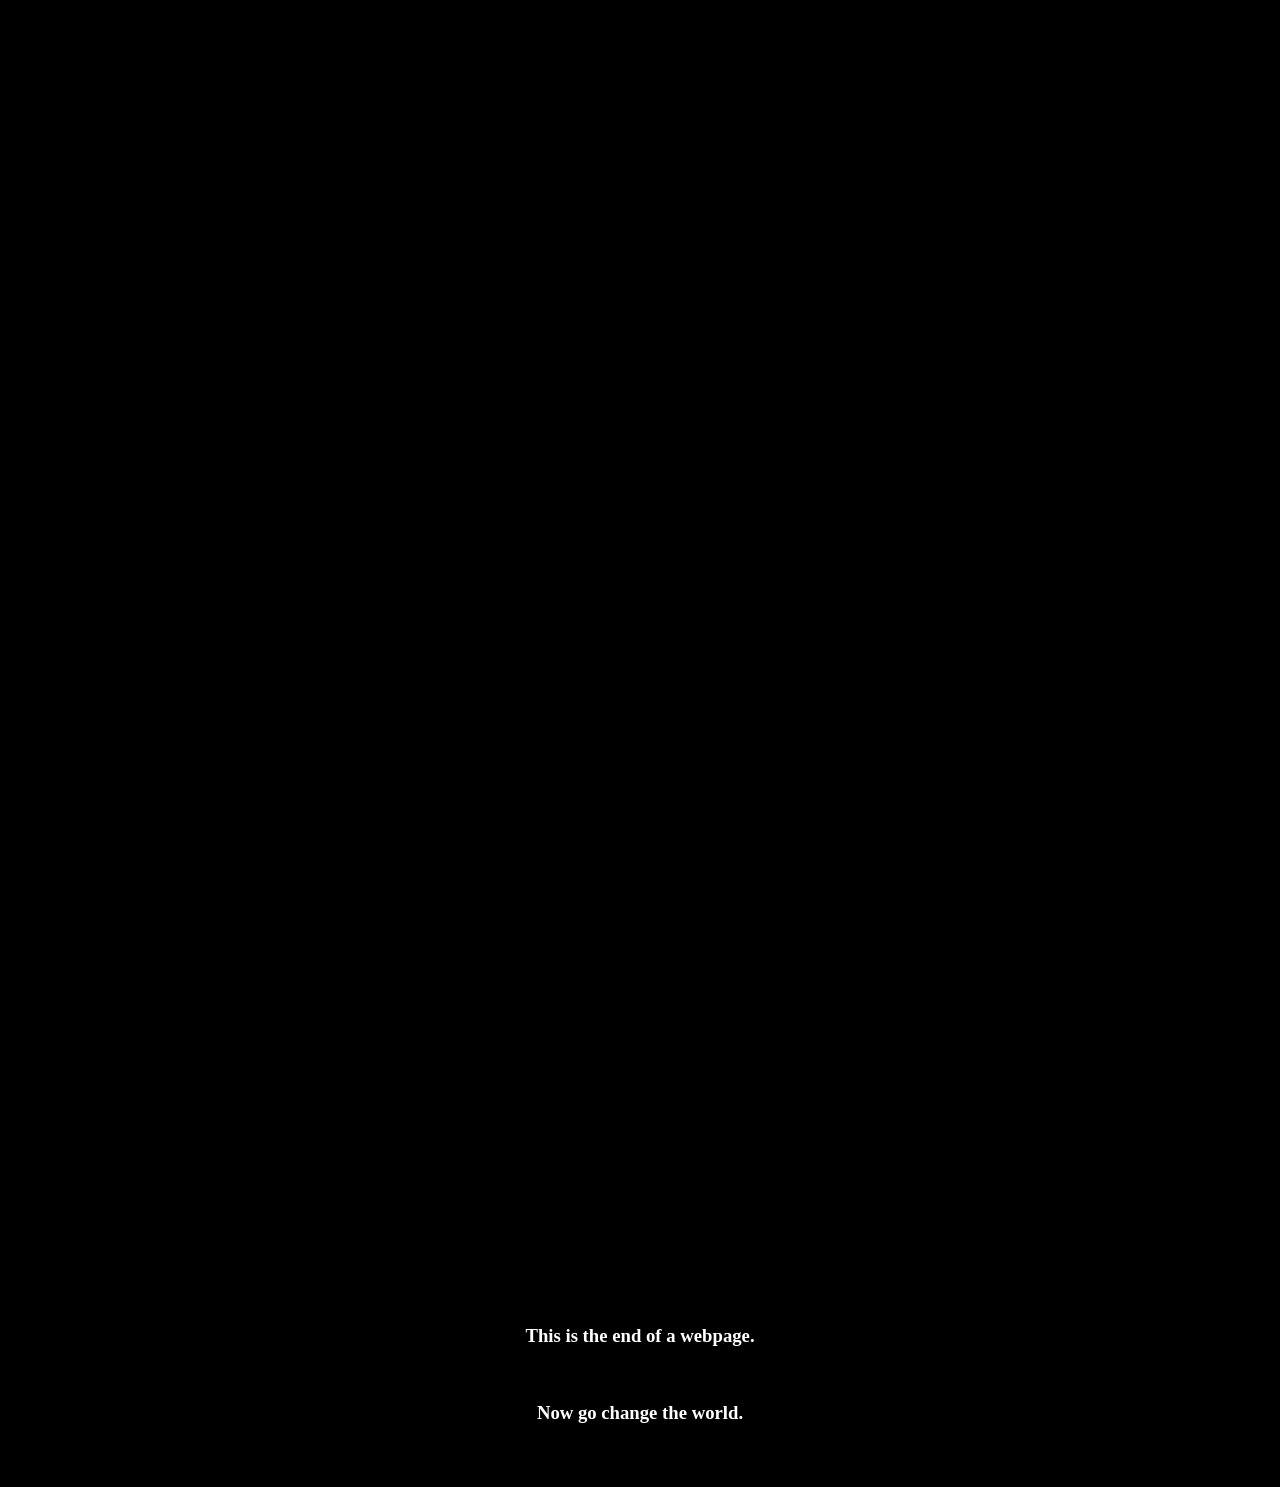
==== commit dfd6703a: "call-my-agent" ====
--- a/index.html
+++ b/index.html
@@ -14,6 +14,9 @@
     <br><br>
     <h3>This is a download link:<br><a href="/app/Othello Trainer 0.305.exe" download>Othello Trainer 0.305</a></h3>
     <br><br>
+    <h3>My computer was heavily bugging out and broke two of the features because I was running so many LLMs. But for a TLDR I wanted to make an always-on independent AI that talked and generated UI on the fly. I first recreate Poke and make it so that it could call you out of the blue or send you UIs it made. Then I made it so that you could interact with these UIs on the web while on the phone, and then multiplied it to many LLMs in parallel that act as one. Instead of acting sequentially or as different agents, imagine one agent that can check wallets, use the browser, and have shared memory (inspired by Thinking Machines, but using off-the-shelf LLMs).</h3>
+    <video controls preload="metadata" style="max-width:100%;height:auto;width:min(960px,100%)" src="media/obs-2026-05-17_clip-4s-to-1m55s.mp4"></video>
+    <br><br>
     <h3>This is a github account:<br><a href="https://github.com/leapingturtlefrog">github.com/leapingturtlefrog</a></h3>
     <h3 class="bottom">This is the end of a webpage.</h3>
     <br>
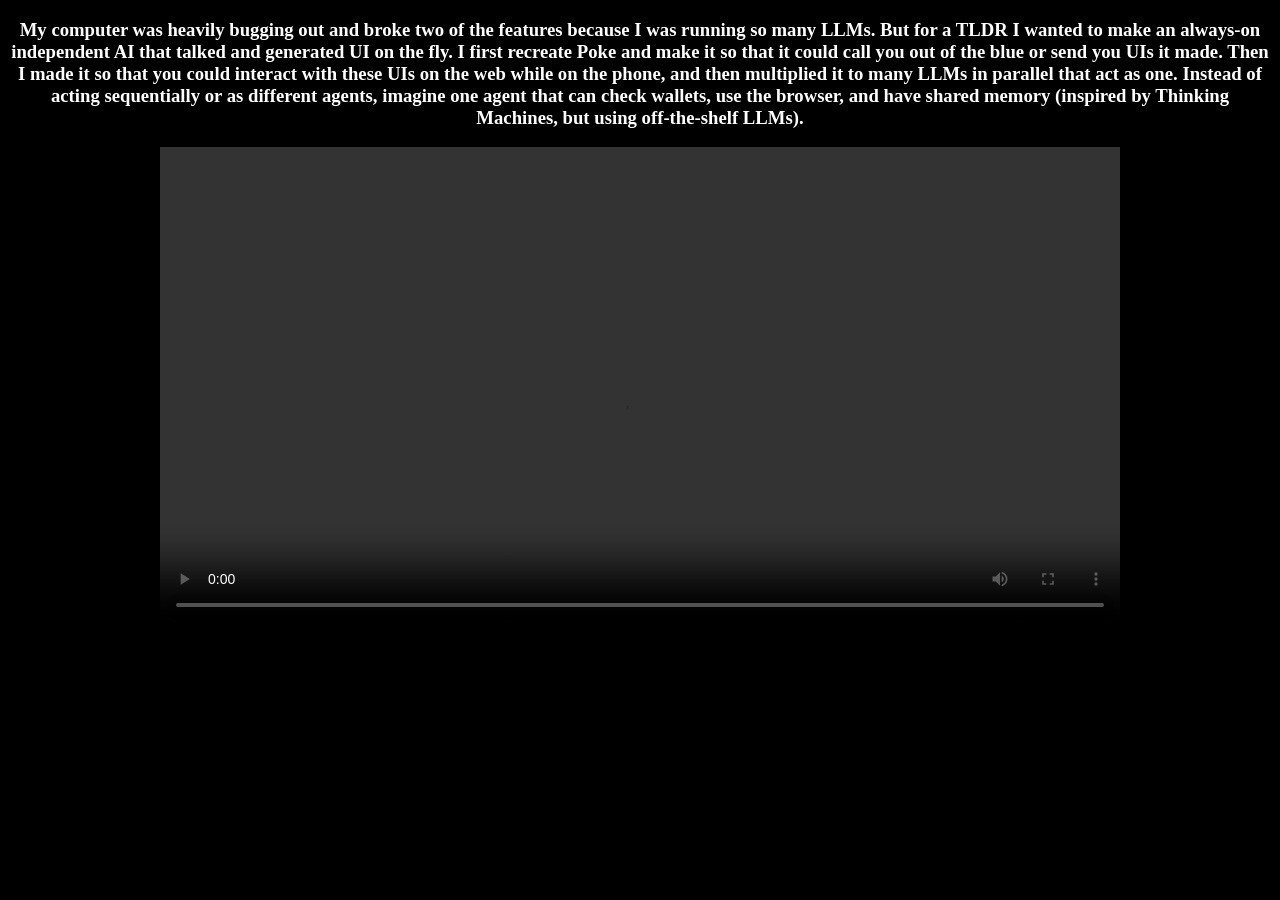
==== commit 37e891ff: "call-my-agent video bug fix" ====
--- a/index.html
+++ b/index.html
@@ -10,18 +10,8 @@
     <link rel="stylesheet" href="style.css">
   </head>
   <body>
-    <h3 >This is a website.</h3>
-    <br><br>
-    <h3>This is a download link:<br><a href="/app/Othello Trainer 0.305.exe" download>Othello Trainer 0.305</a></h3>
-    <br><br>
     <h3>My computer was heavily bugging out and broke two of the features because I was running so many LLMs. But for a TLDR I wanted to make an always-on independent AI that talked and generated UI on the fly. I first recreate Poke and make it so that it could call you out of the blue or send you UIs it made. Then I made it so that you could interact with these UIs on the web while on the phone, and then multiplied it to many LLMs in parallel that act as one. Instead of acting sequentially or as different agents, imagine one agent that can check wallets, use the browser, and have shared memory (inspired by Thinking Machines, but using off-the-shelf LLMs).</h3>
     <video controls preload="metadata" style="max-width:100%;height:auto;width:min(960px,100%)" src="media/obs-2026-05-17_clip-4s-to-1m55s.mp4"></video>
-    <br><br>
-    <h3>This is a github account:<br><a href="https://github.com/leapingturtlefrog">github.com/leapingturtlefrog</a></h3>
-    <h3 class="bottom">This is the end of a webpage.</h3>
-    <br>
-    <h3>Now go change the world.</h3>
-    <br><br>
   </body>
   <script src="script.js"></script>
 </html>
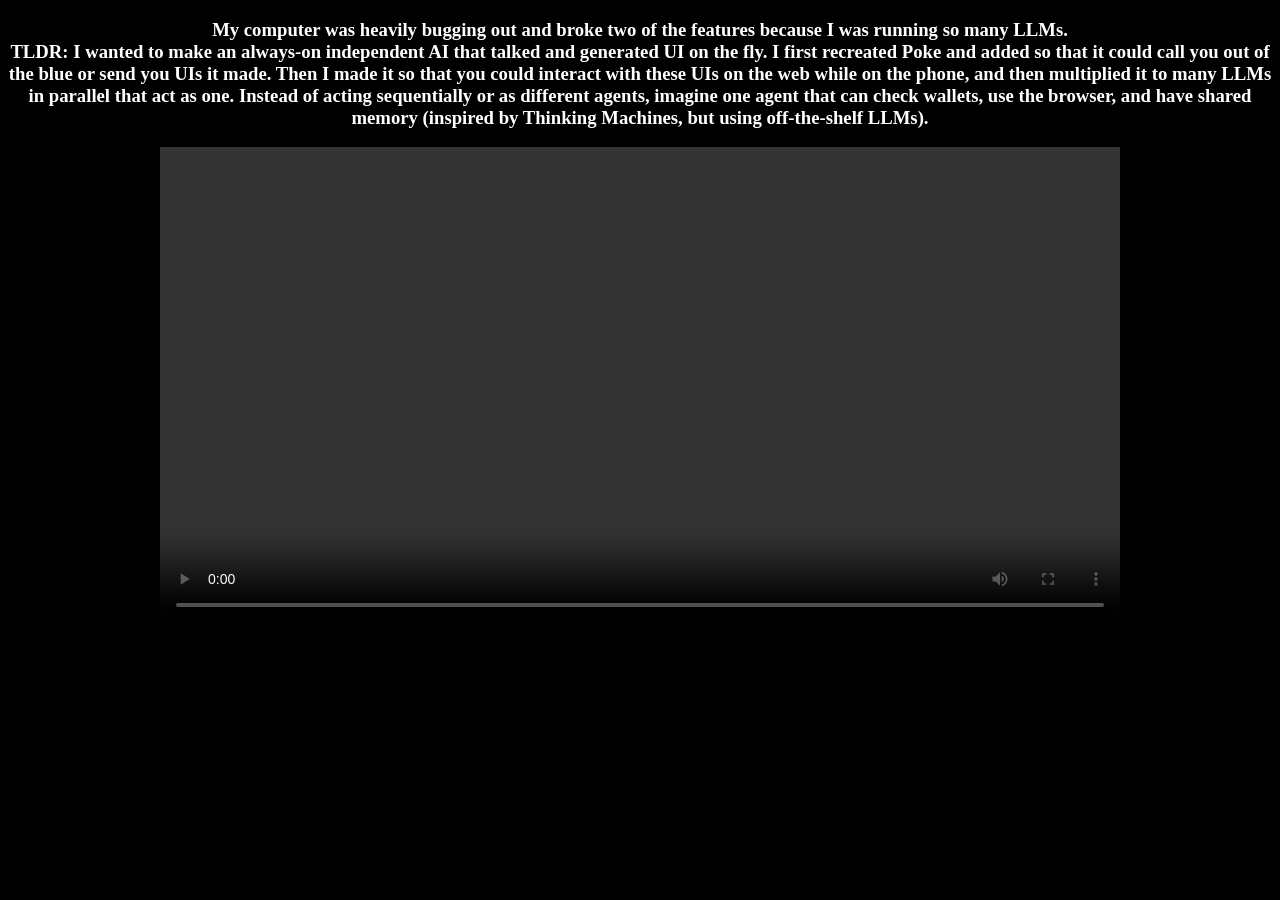
==== commit 121a1b28: "grammar fix" ====
--- a/index.html
+++ b/index.html
@@ -10,7 +10,8 @@
     <link rel="stylesheet" href="style.css">
   </head>
   <body>
-    <h3>My computer was heavily bugging out and broke two of the features because I was running so many LLMs. But for a TLDR I wanted to make an always-on independent AI that talked and generated UI on the fly. I first recreate Poke and make it so that it could call you out of the blue or send you UIs it made. Then I made it so that you could interact with these UIs on the web while on the phone, and then multiplied it to many LLMs in parallel that act as one. Instead of acting sequentially or as different agents, imagine one agent that can check wallets, use the browser, and have shared memory (inspired by Thinking Machines, but using off-the-shelf LLMs).</h3>
+    <h3>My computer was heavily bugging out and broke two of the features because I was running so many LLMs.
+    <br>TLDR: I wanted to make an always-on independent AI that talked and generated UI on the fly. I first recreated Poke and added so that it could call you out of the blue or send you UIs it made. Then I made it so that you could interact with these UIs on the web while on the phone, and then multiplied it to many LLMs in parallel that act as one. Instead of acting sequentially or as different agents, imagine one agent that can check wallets, use the browser, and have shared memory (inspired by Thinking Machines, but using off-the-shelf LLMs).</h3>
     <video controls preload="metadata" style="max-width:100%;height:auto;width:min(960px,100%)" src="media/obs-2026-05-17_clip-4s-to-1m55s.mp4"></video>
   </body>
   <script src="script.js"></script>
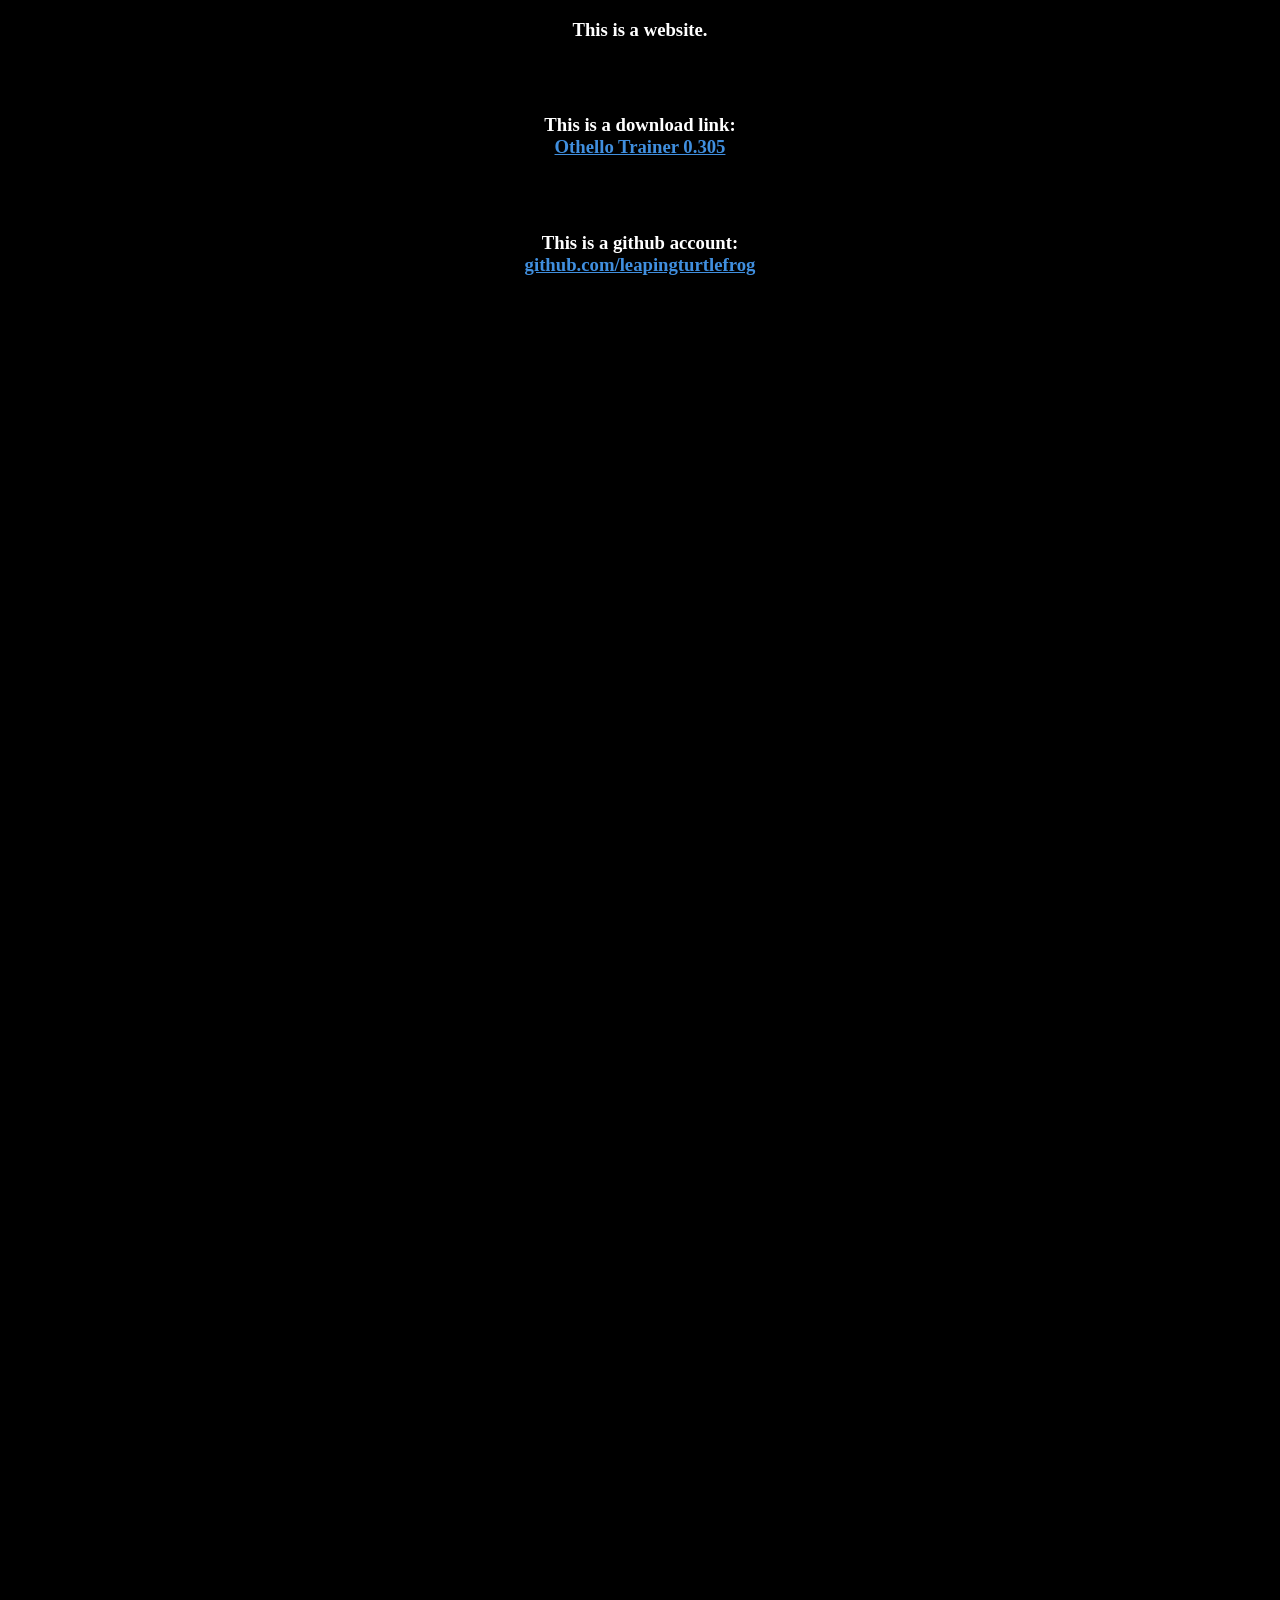
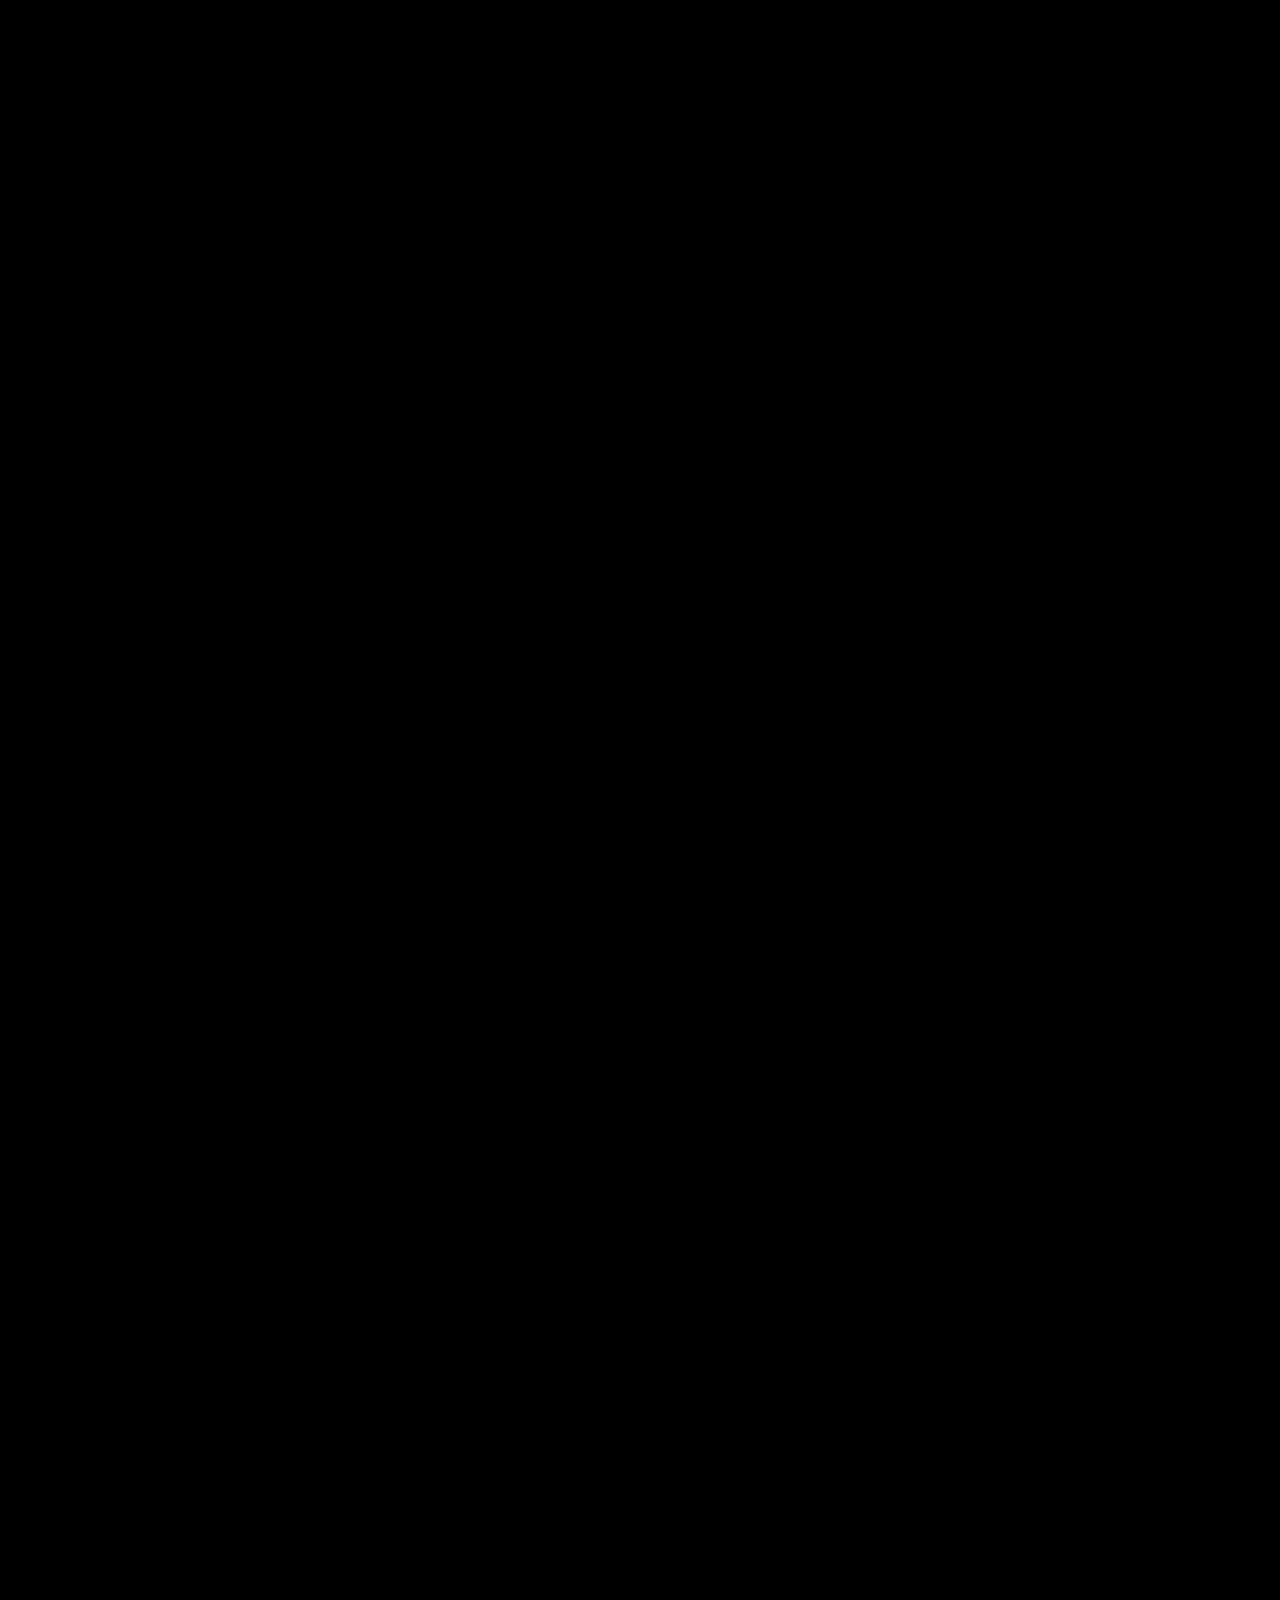
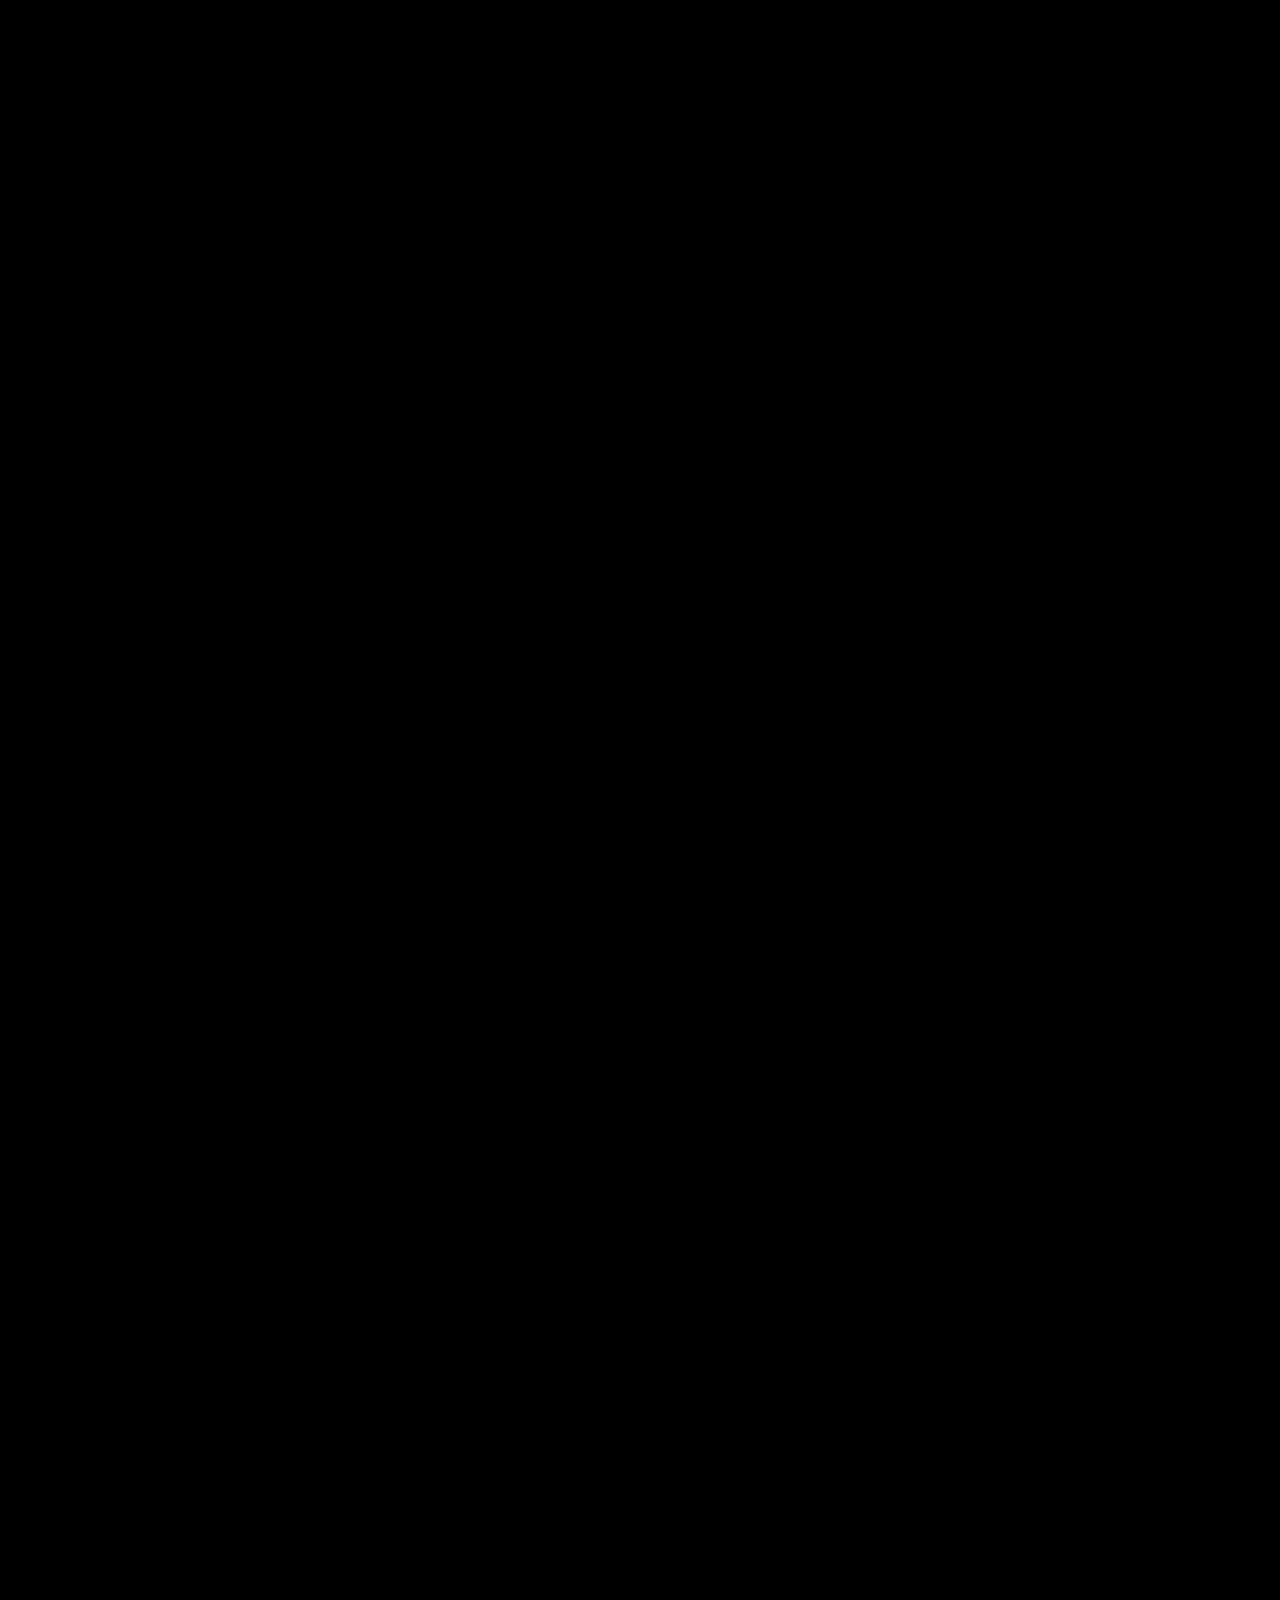
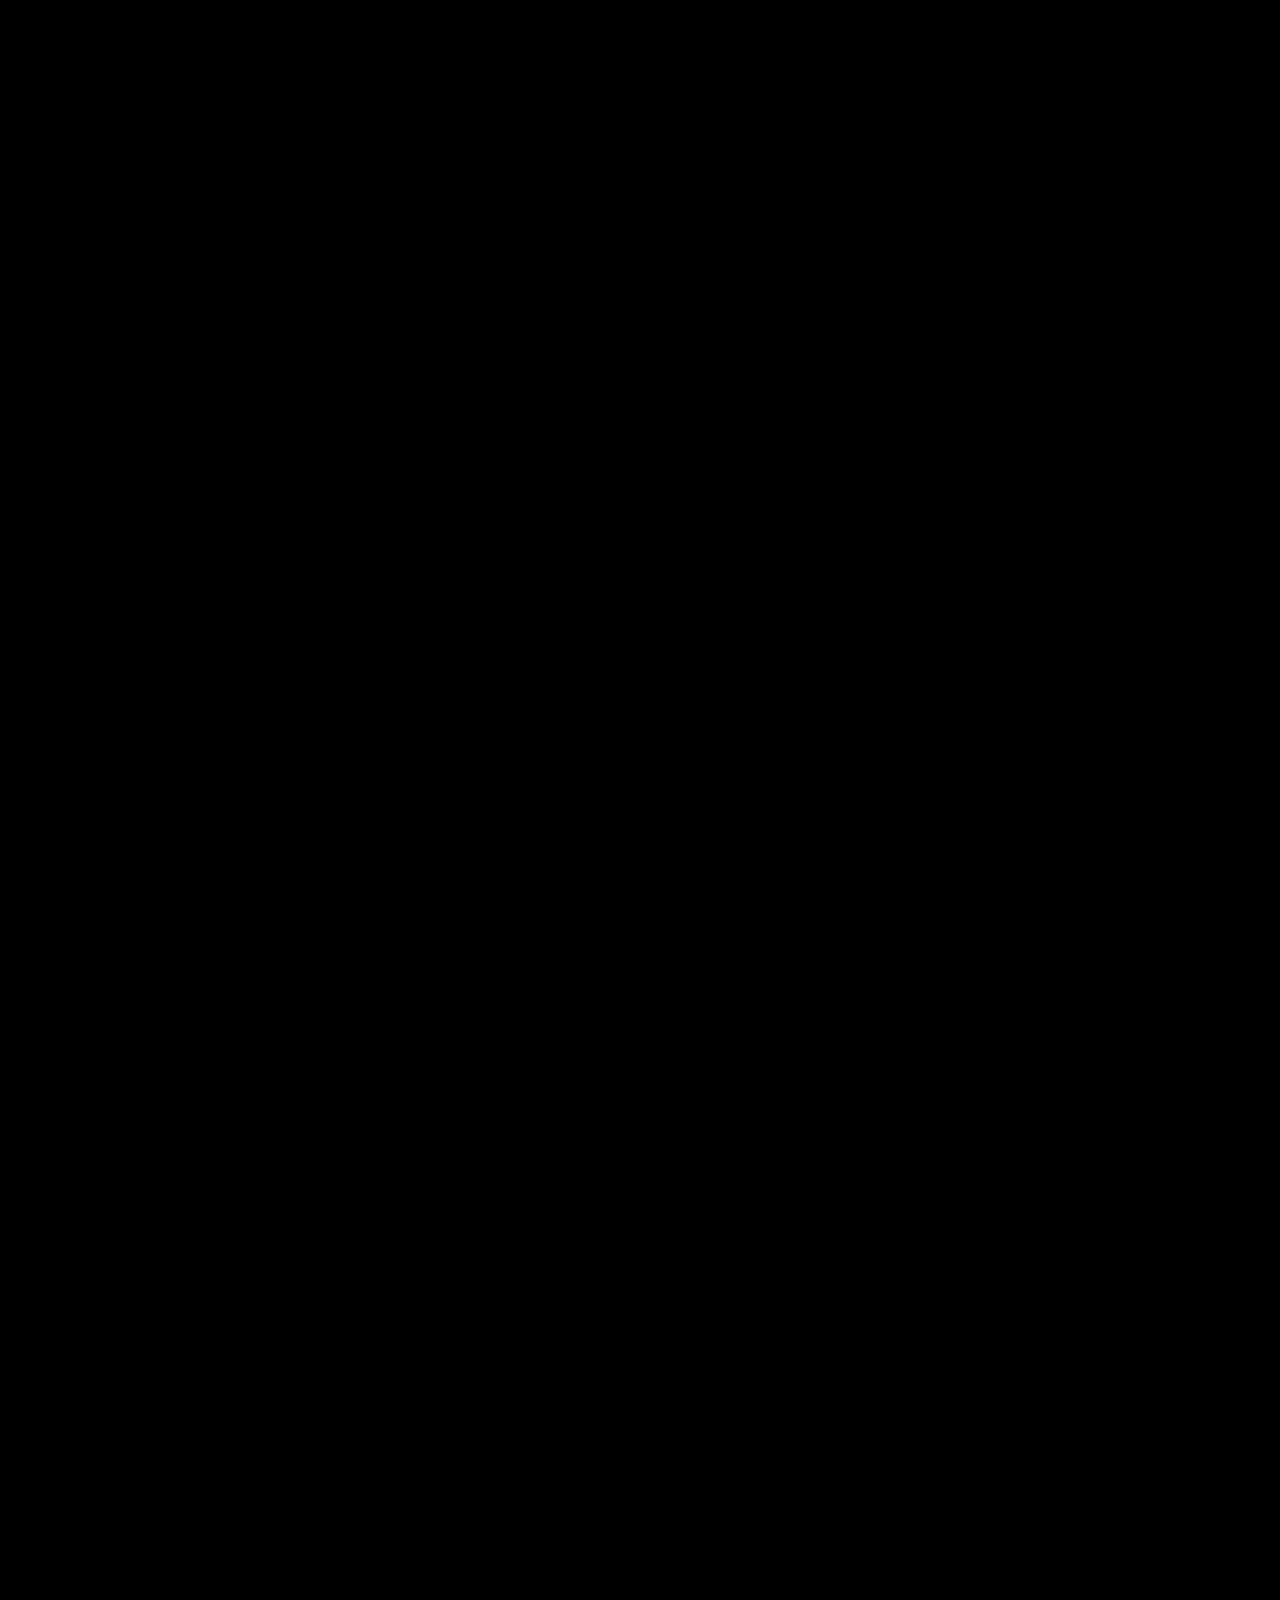
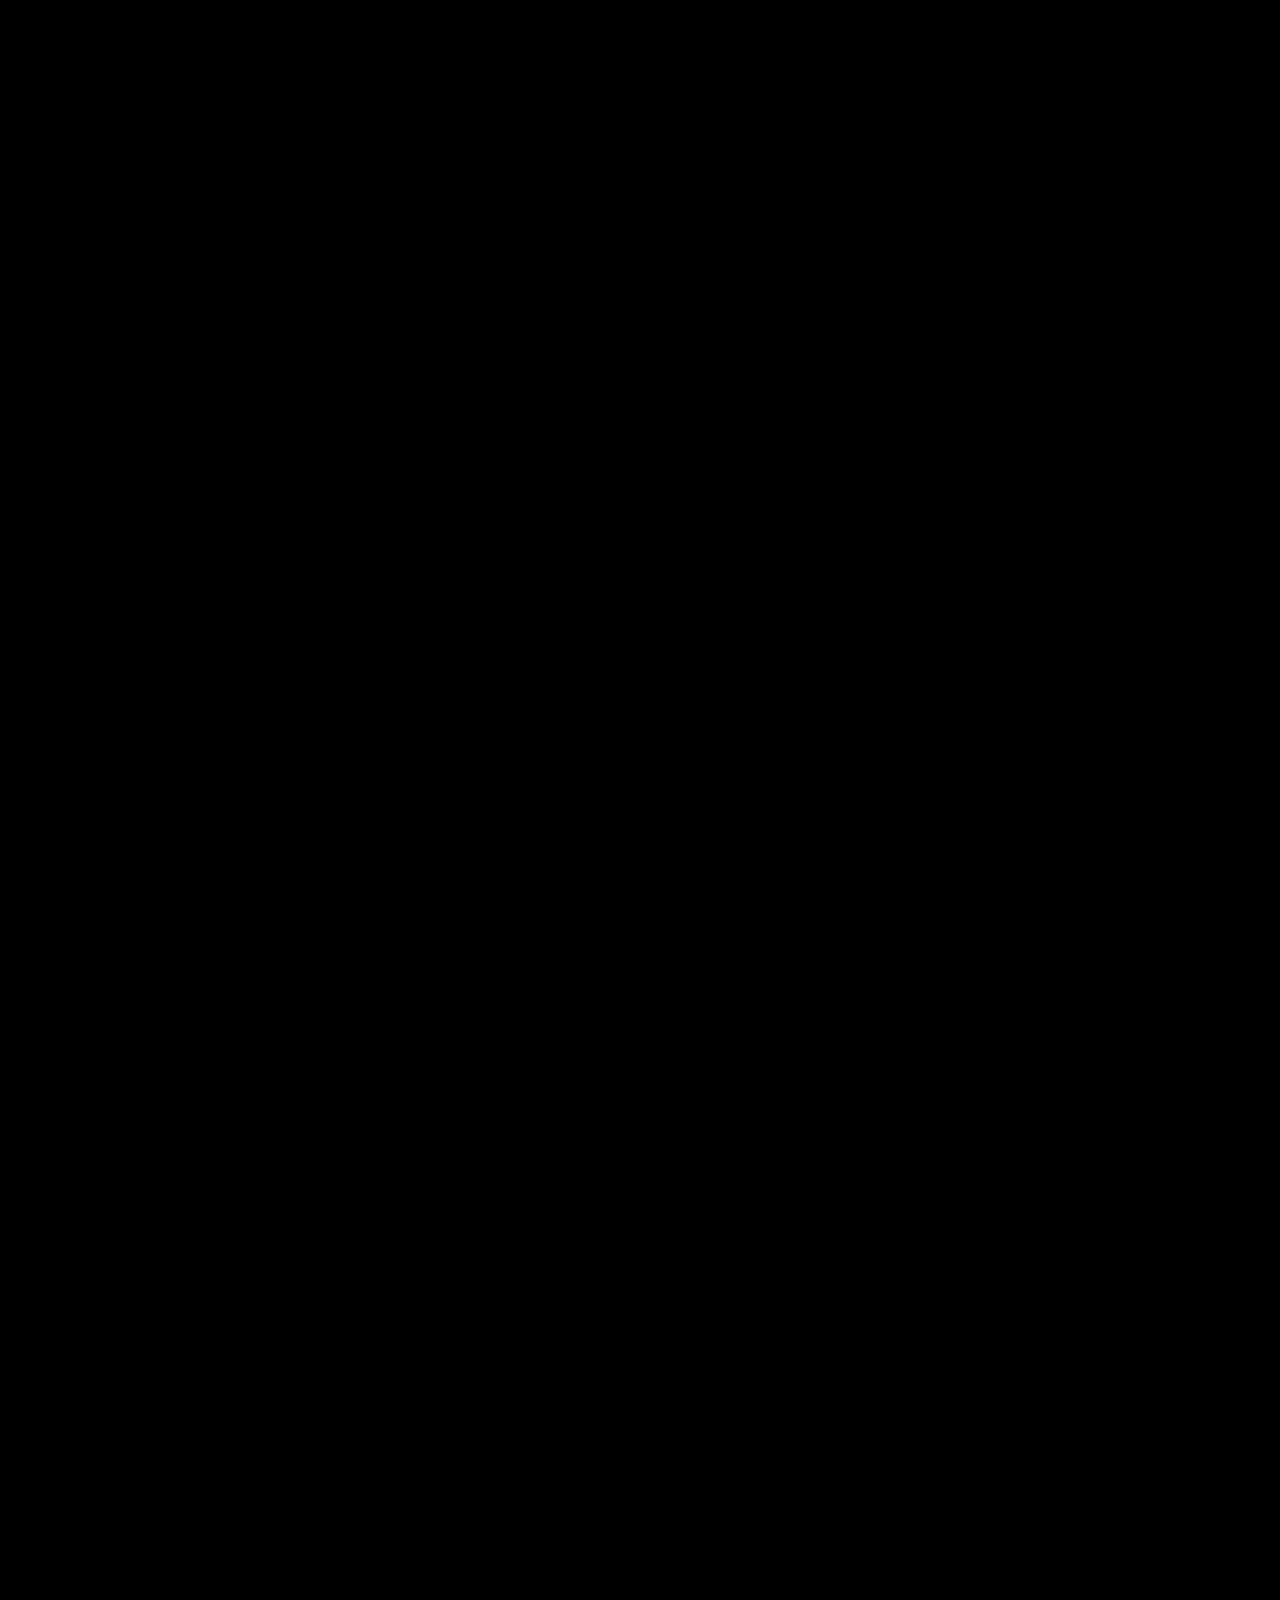
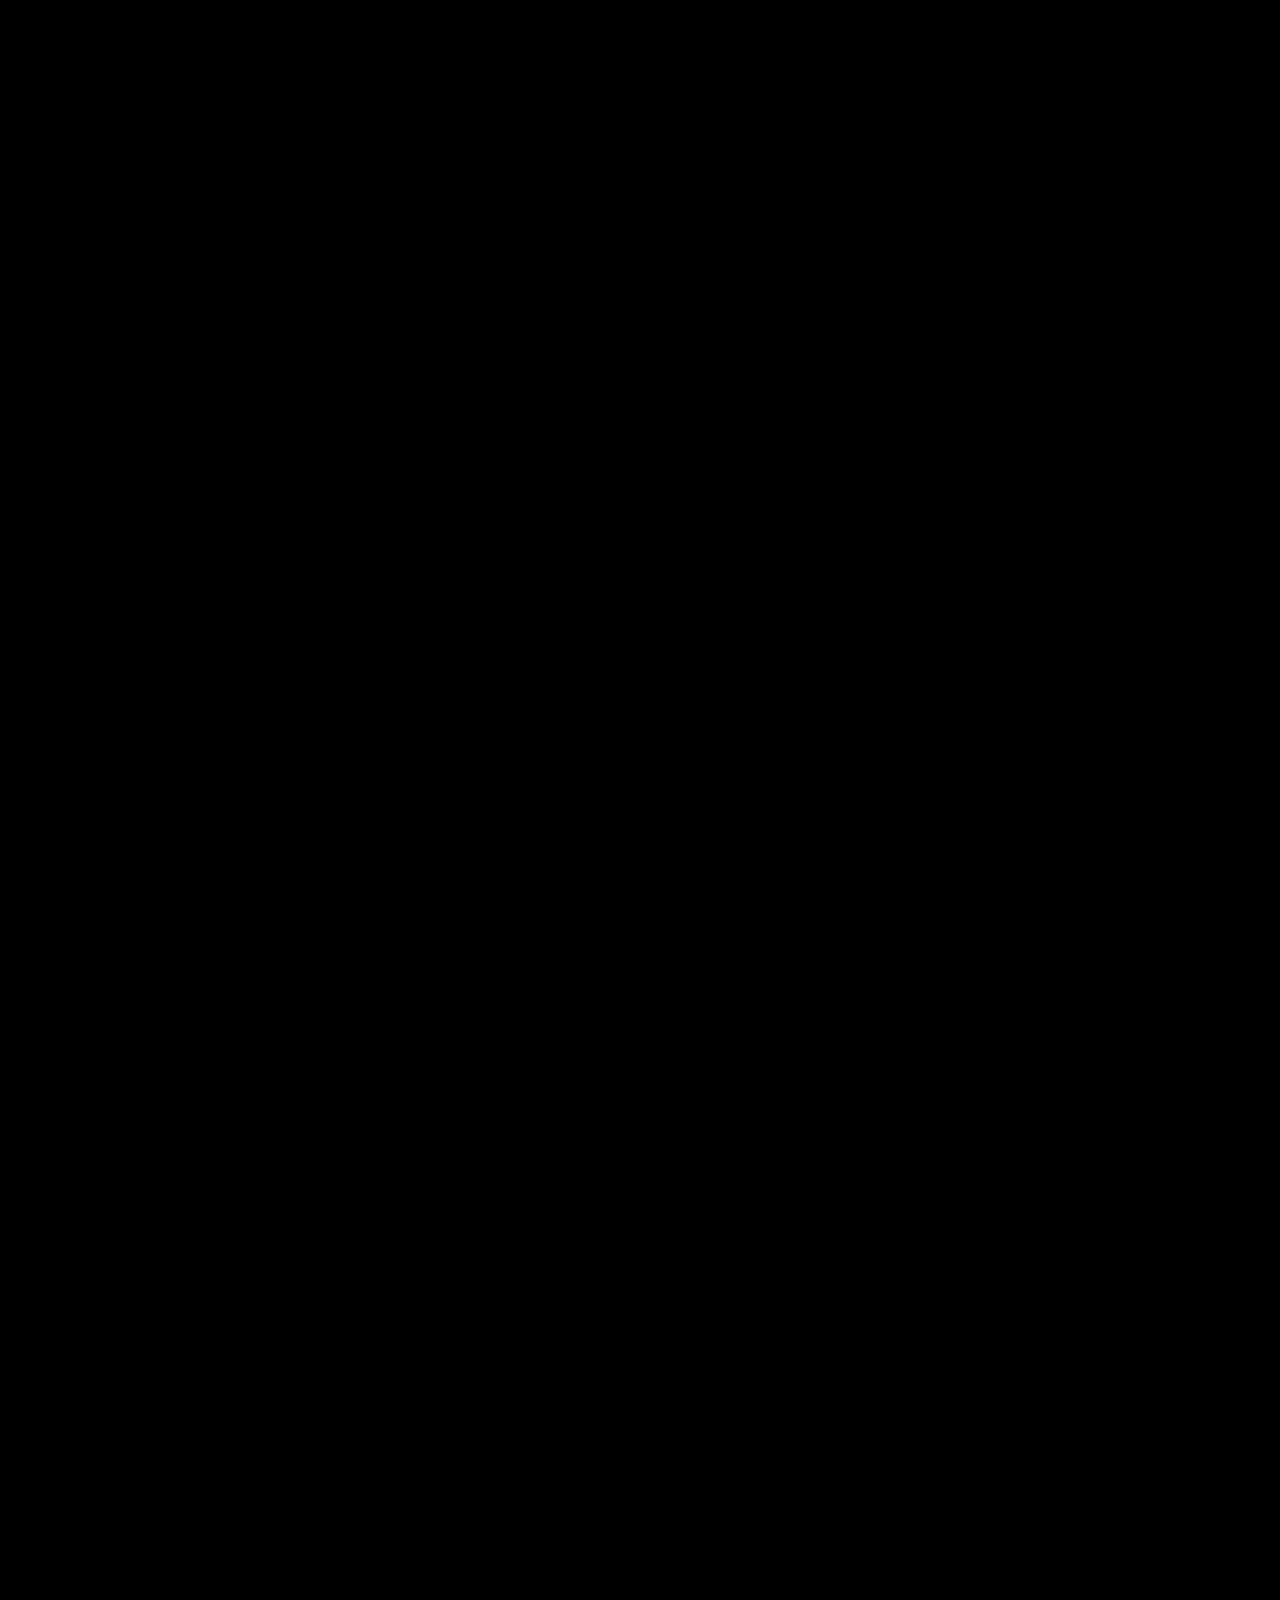
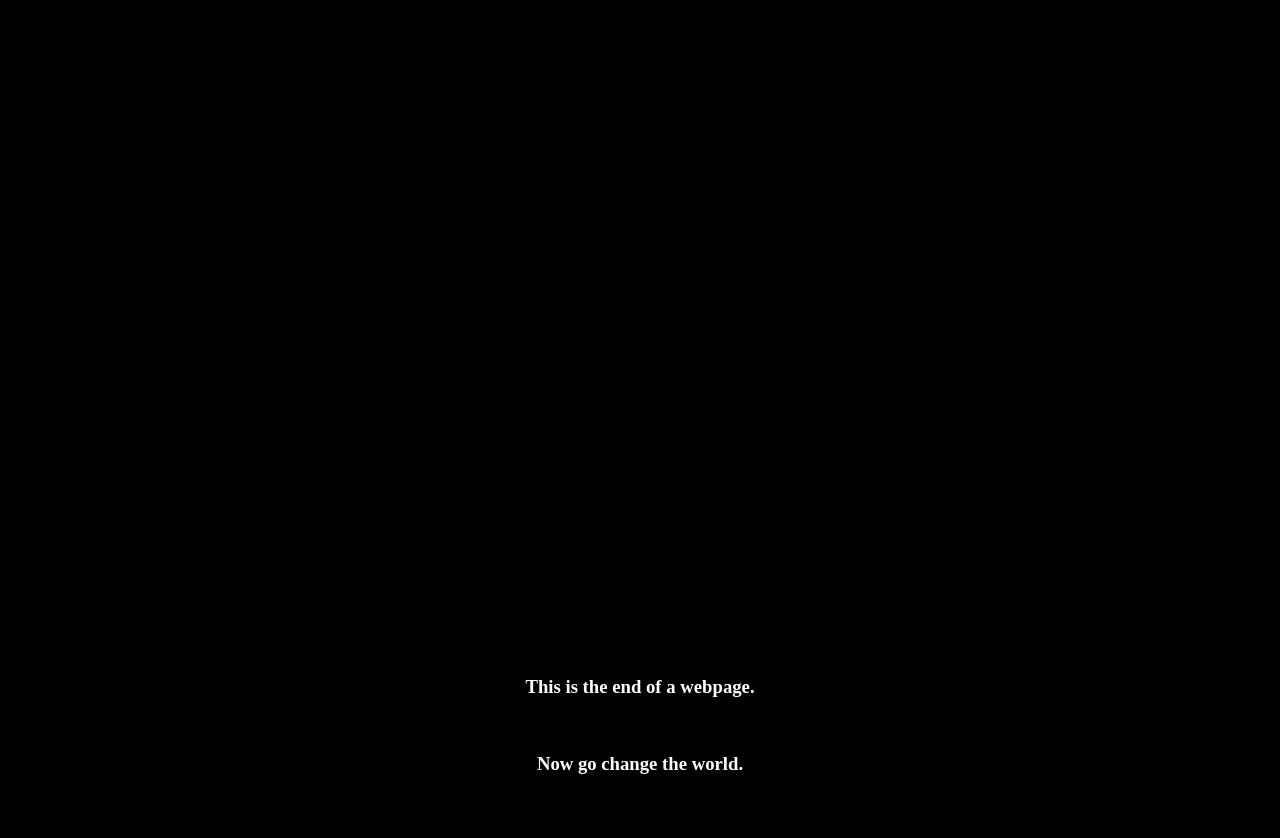
==== commit c125bfb2: "Revert "call-my-agent" This reverts commit dfd6703aa31cff6becd6eeeb4ec6f3d310d0e1e6." ====
--- a/index.html
+++ b/index.html
@@ -10,9 +10,15 @@
     <link rel="stylesheet" href="style.css">
   </head>
   <body>
-    <h3>My computer was heavily bugging out and broke two of the features because I was running so many LLMs.
-    <br>TLDR: I wanted to make an always-on independent AI that talked and generated UI on the fly. I first recreated Poke and added so that it could call you out of the blue or send you UIs it made. Then I made it so that you could interact with these UIs on the web while on the phone, and then multiplied it to many LLMs in parallel that act as one. Instead of acting sequentially or as different agents, imagine one agent that can check wallets, use the browser, and have shared memory (inspired by Thinking Machines, but using off-the-shelf LLMs).</h3>
-    <video controls preload="metadata" style="max-width:100%;height:auto;width:min(960px,100%)" src="media/obs-2026-05-17_clip-4s-to-1m55s.mp4"></video>
+    <h3 >This is a website.</h3>
+    <br><br>
+    <h3>This is a download link:<br><a href="/app/Othello Trainer 0.305.exe" download>Othello Trainer 0.305</a></h3>
+    <br><br>
+    <h3>This is a github account:<br><a href="https://github.com/leapingturtlefrog">github.com/leapingturtlefrog</a></h3>
+    <h3 class="bottom">This is the end of a webpage.</h3>
+    <br>
+    <h3>Now go change the world.</h3>
+    <br><br>
   </body>
   <script src="script.js"></script>
 </html>
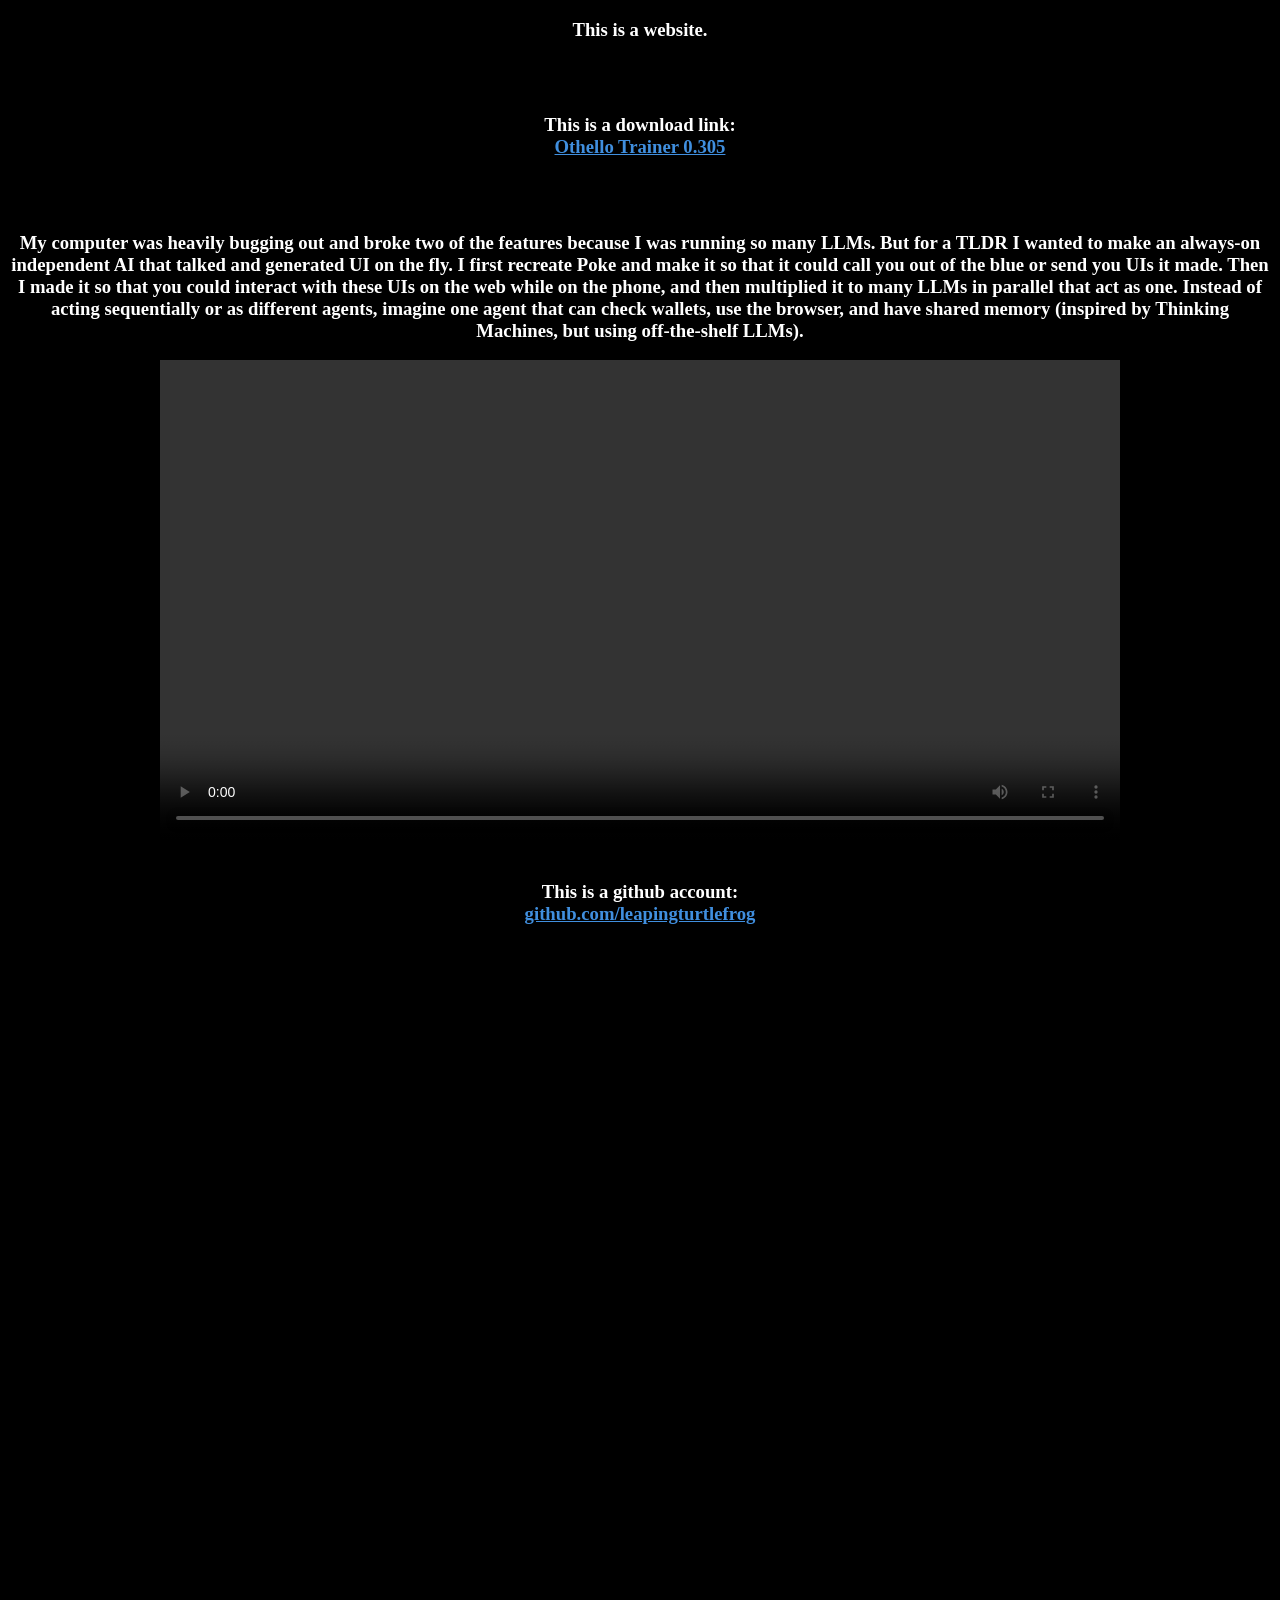
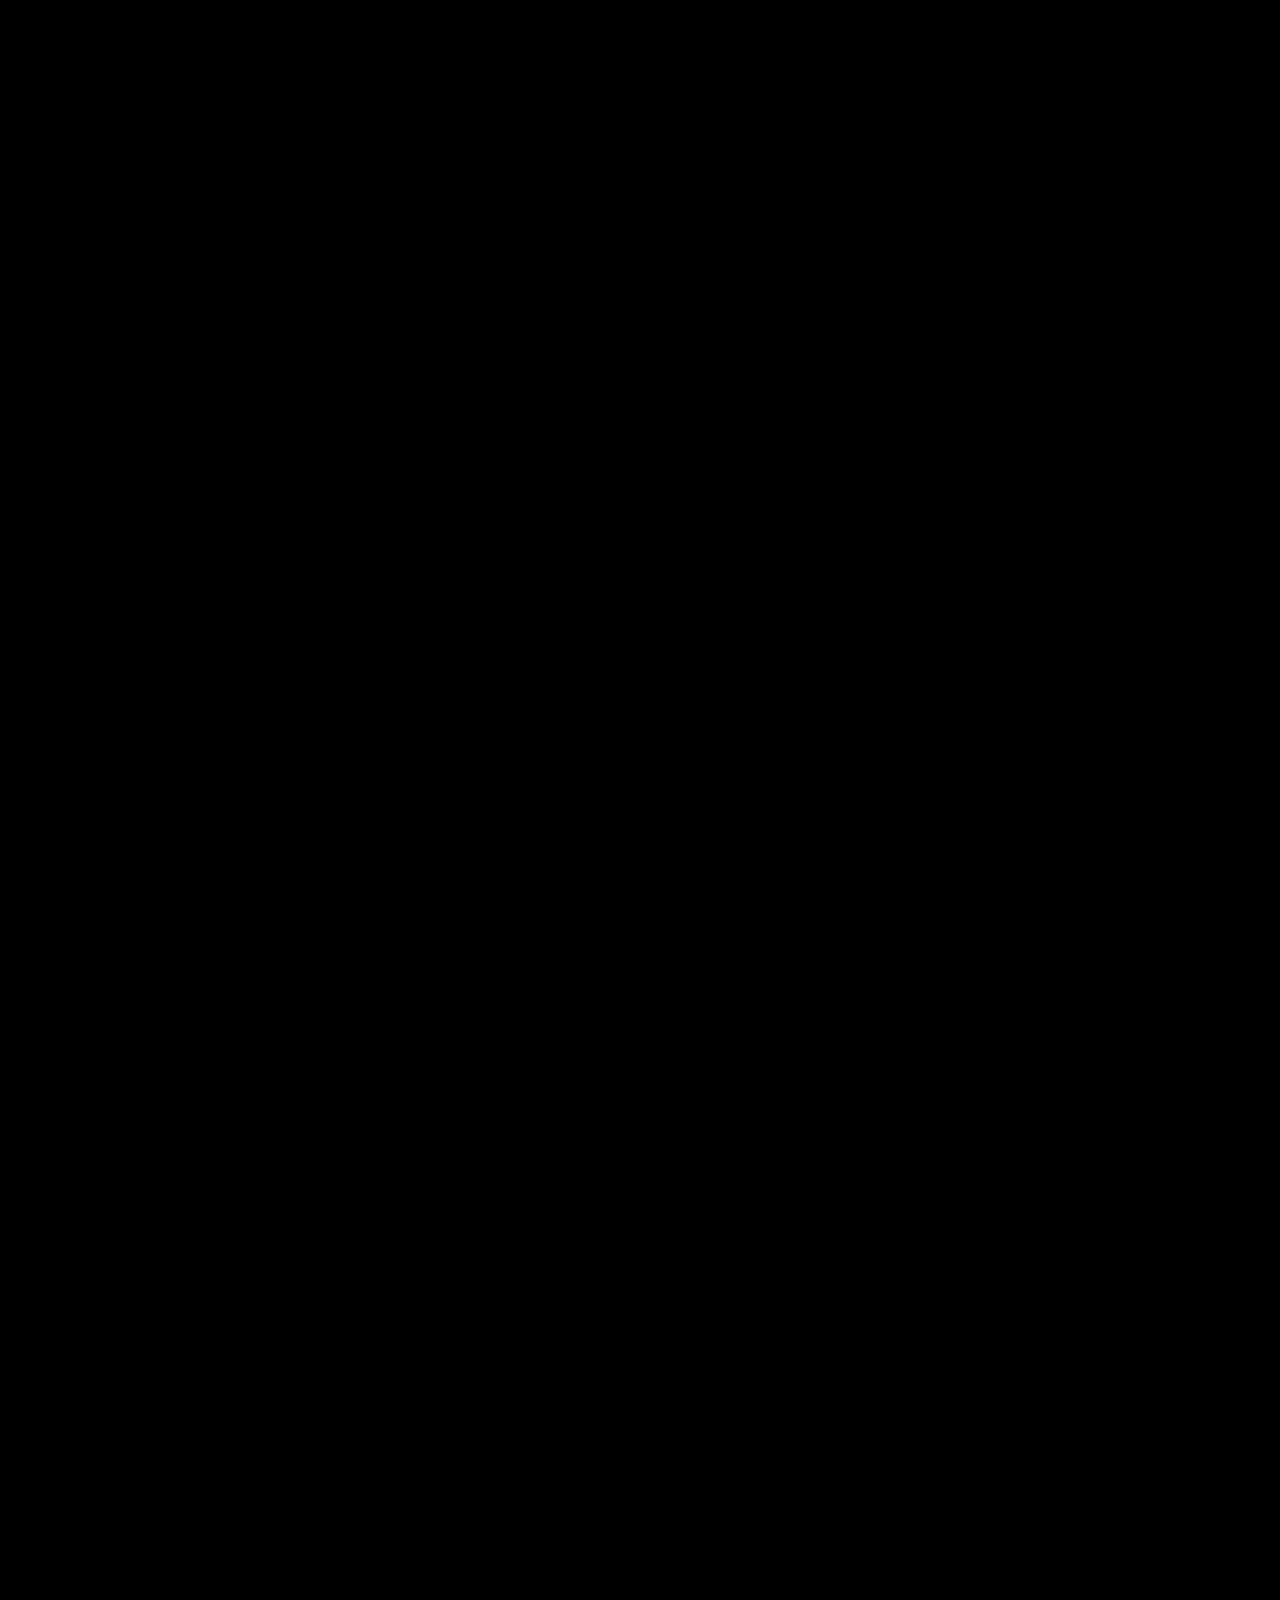
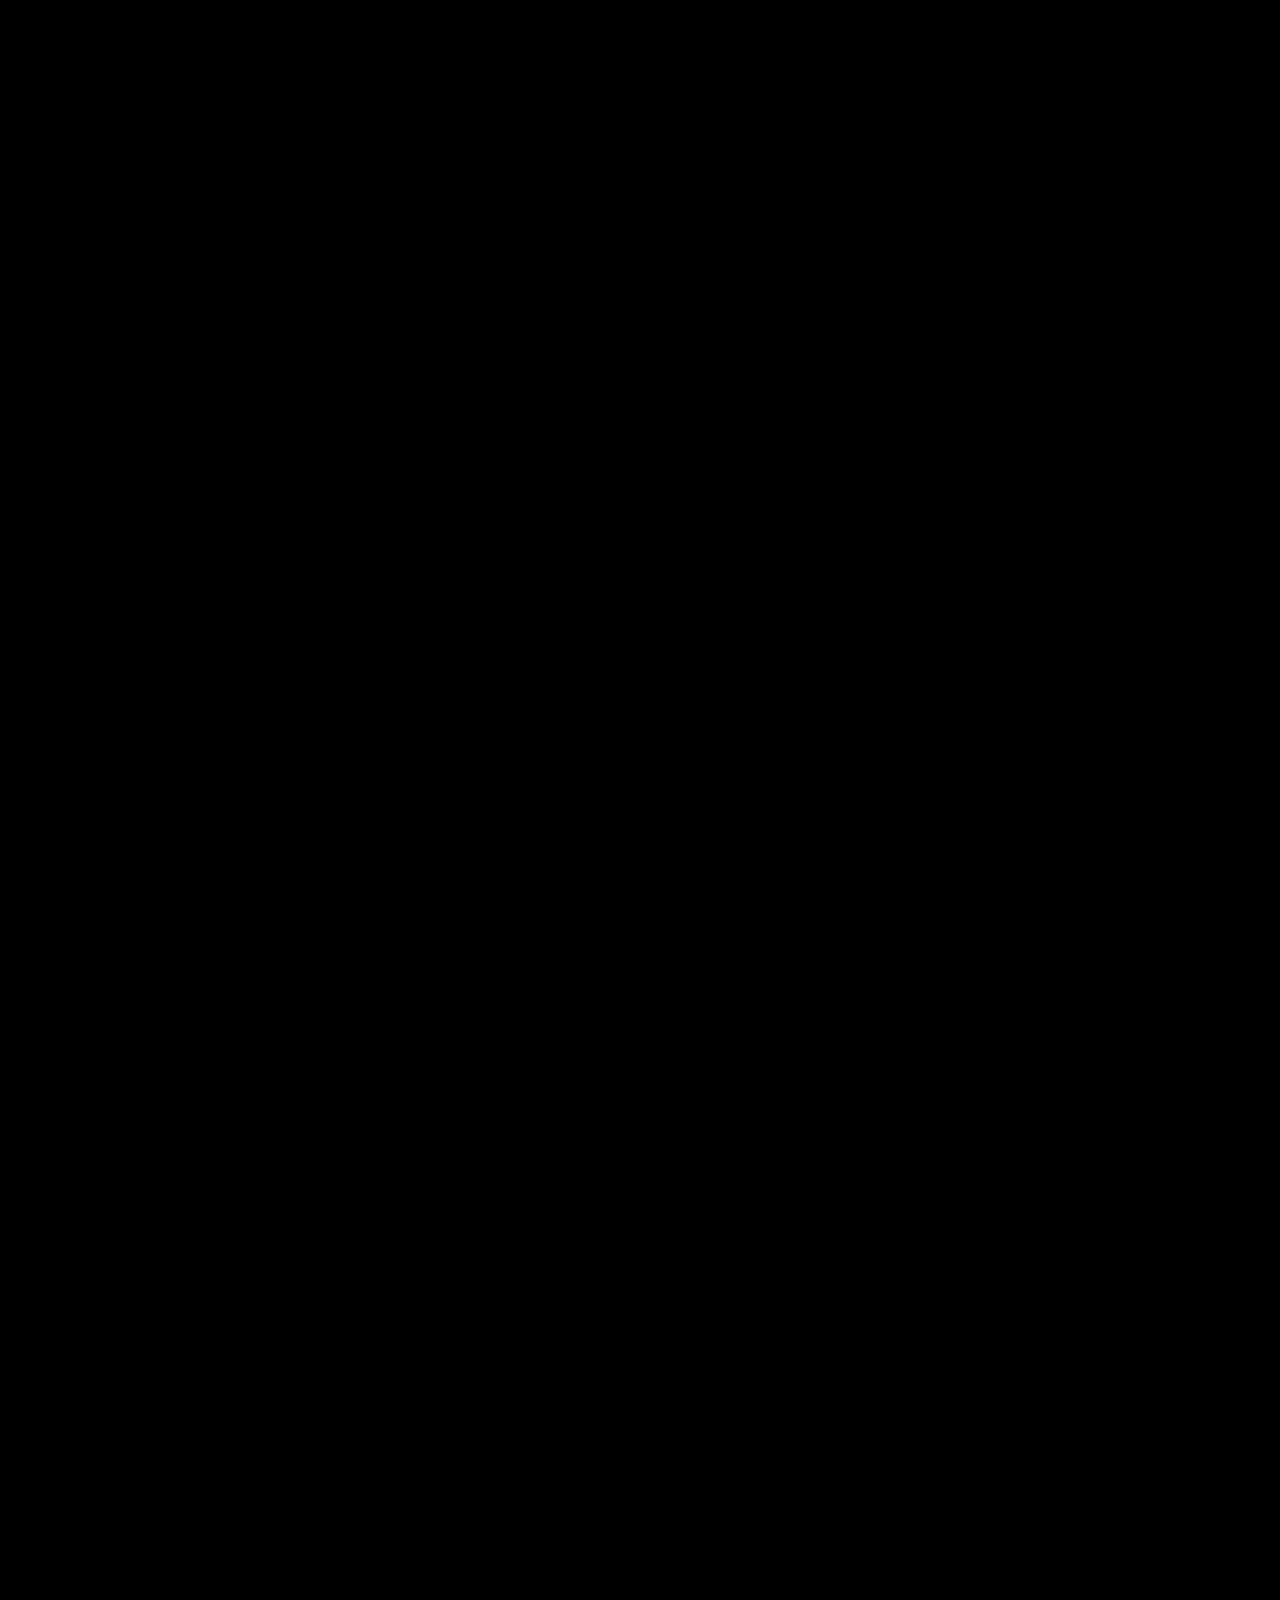
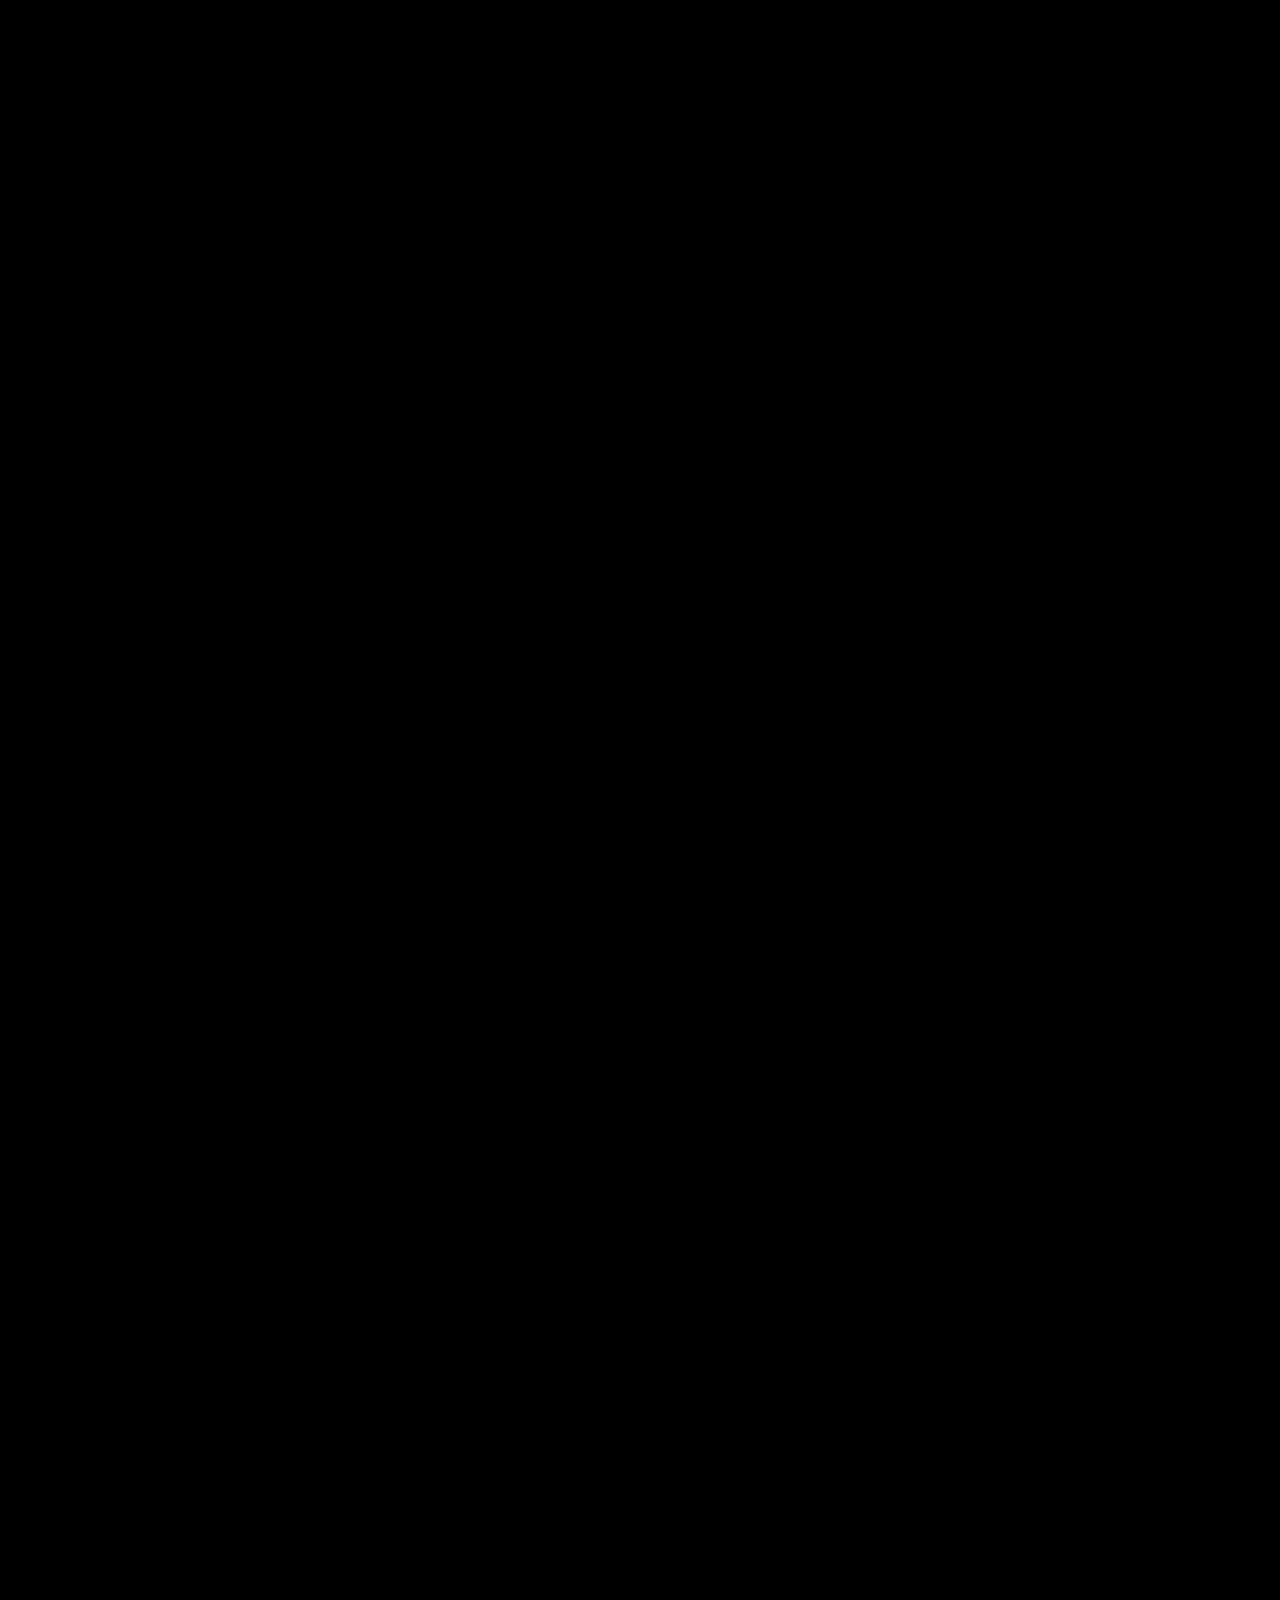
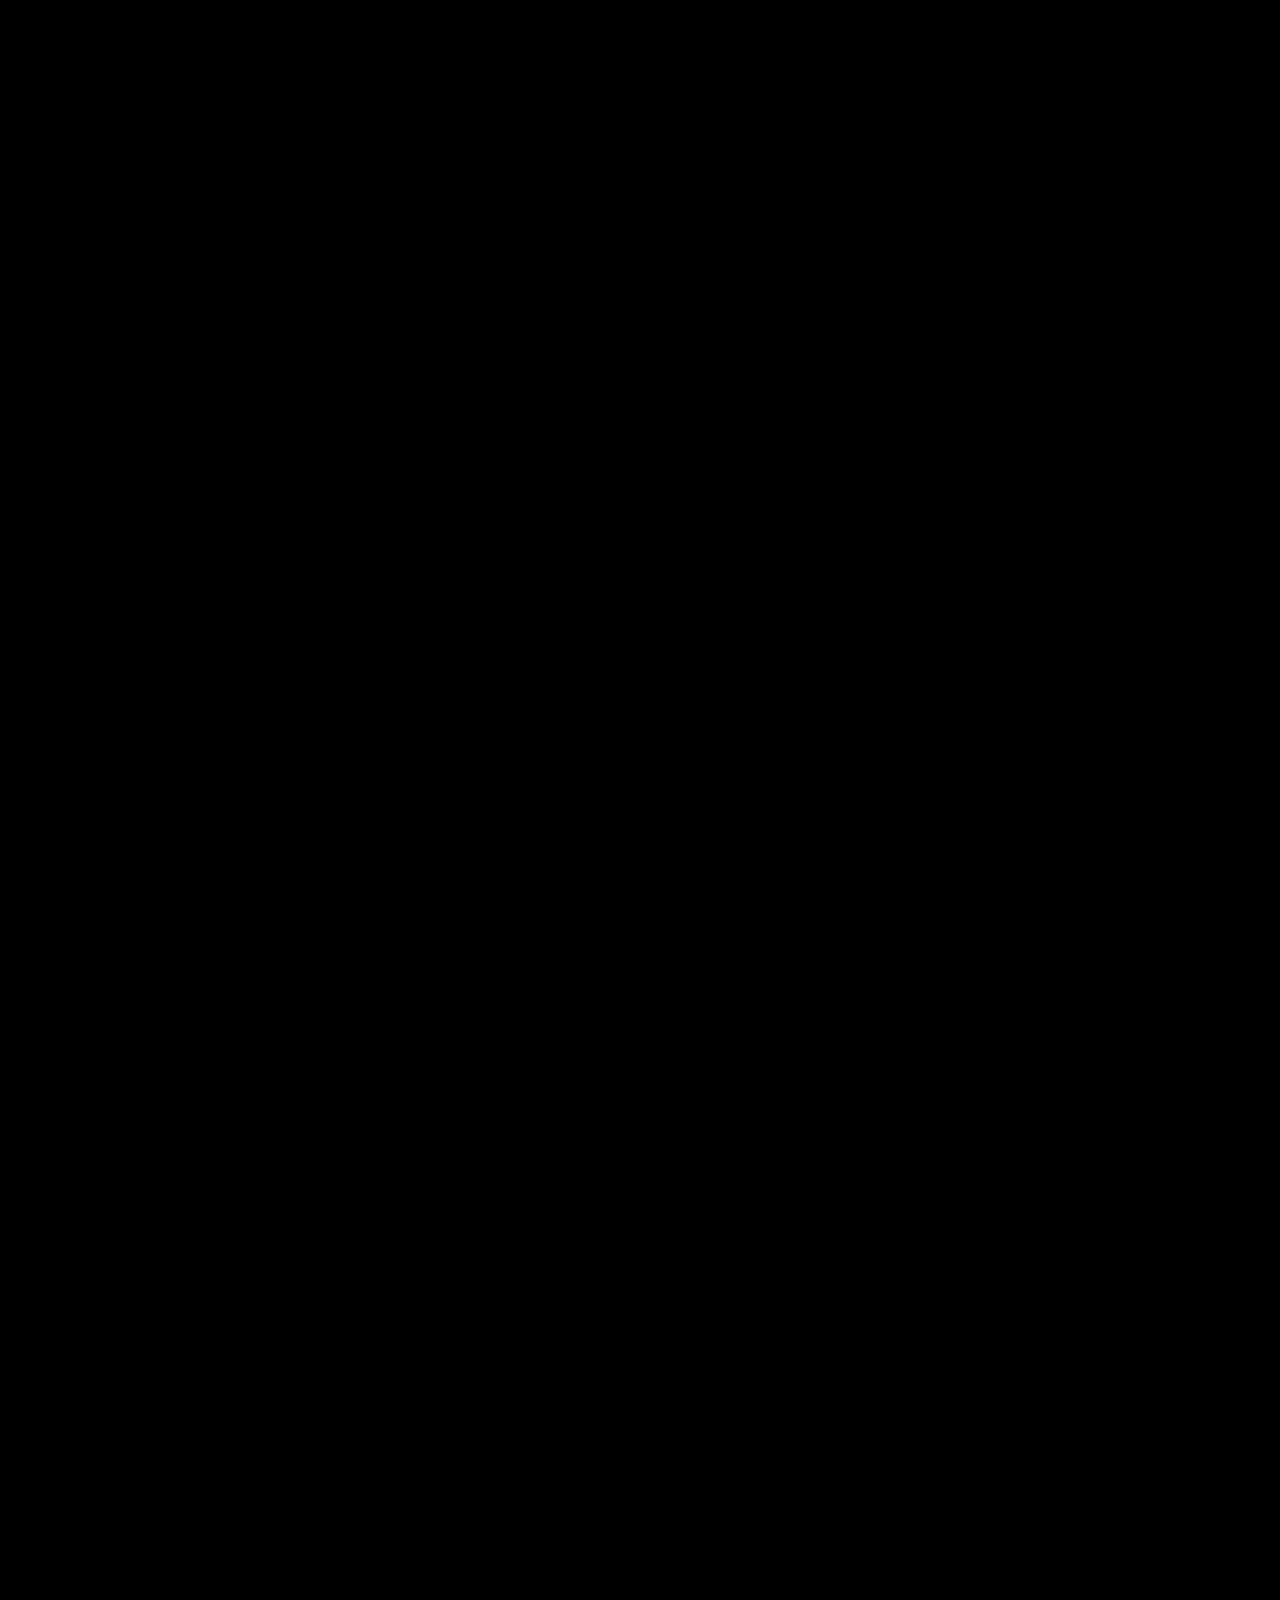
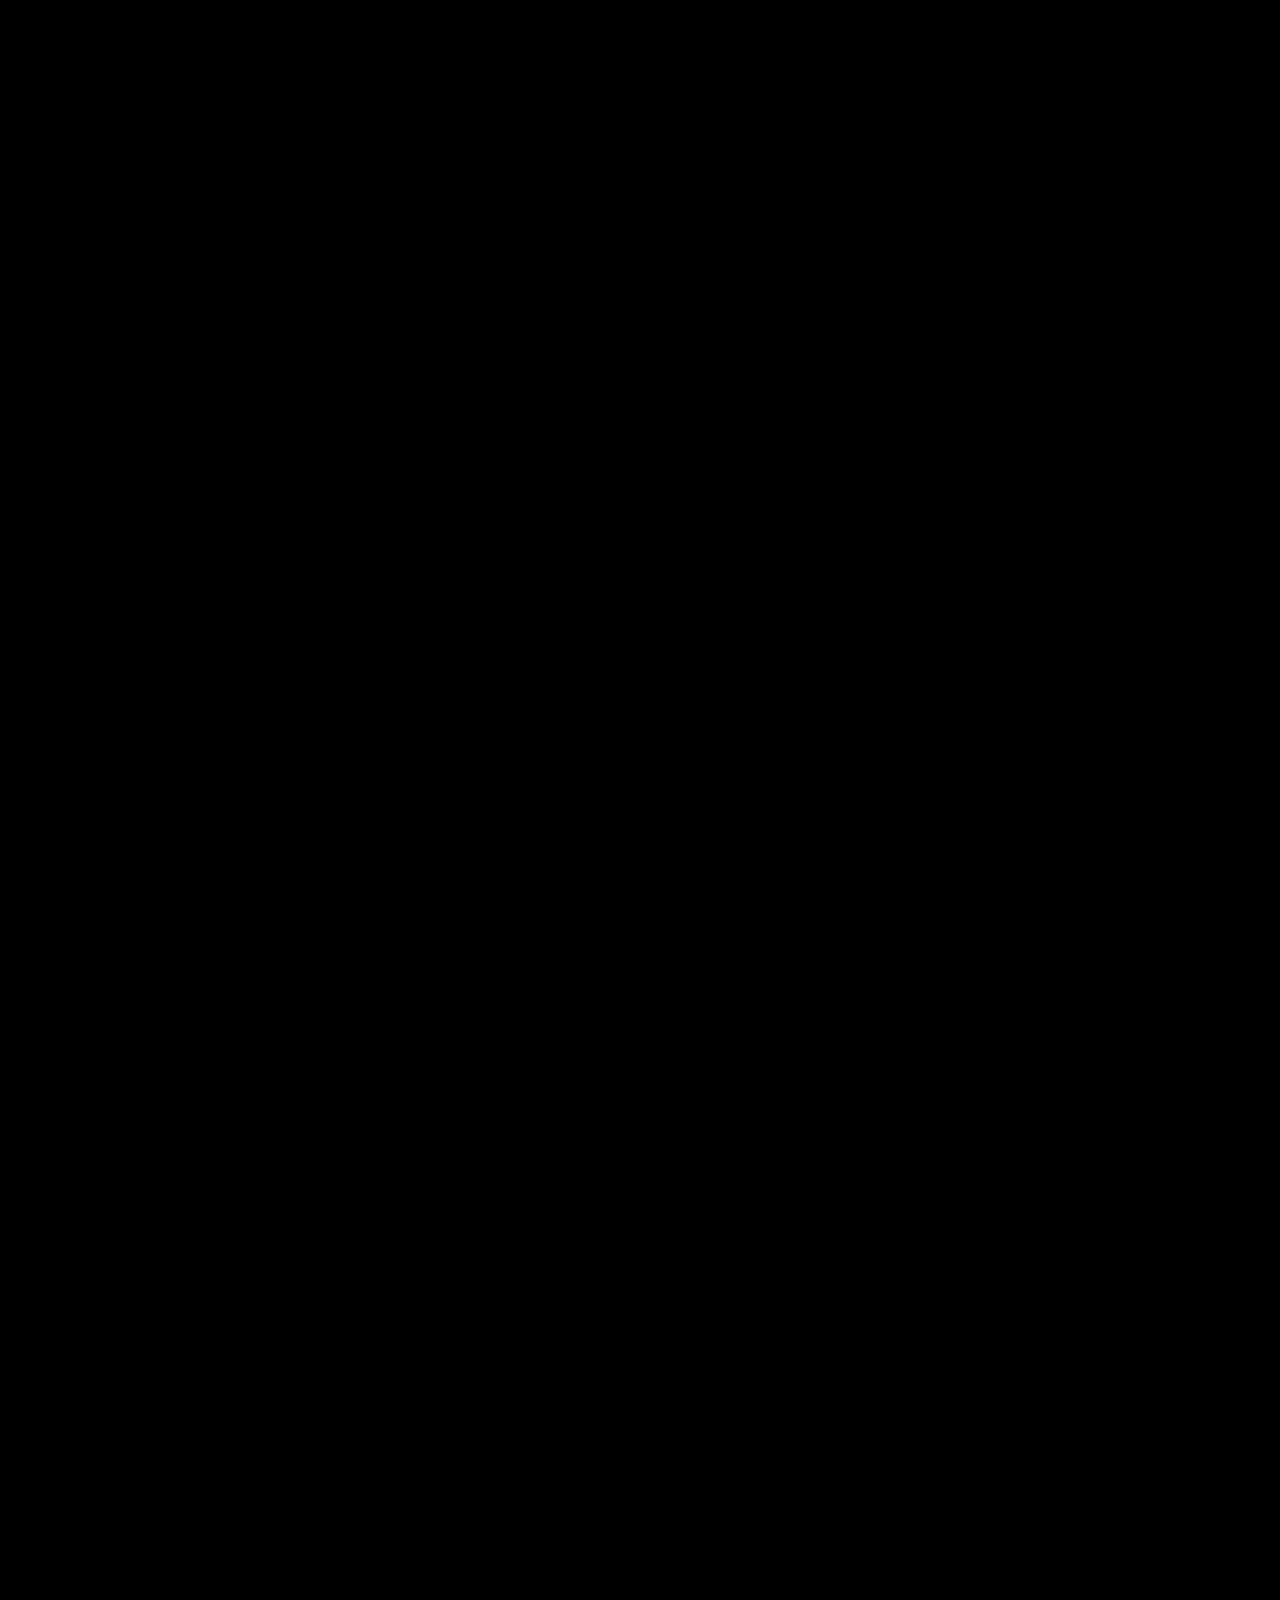
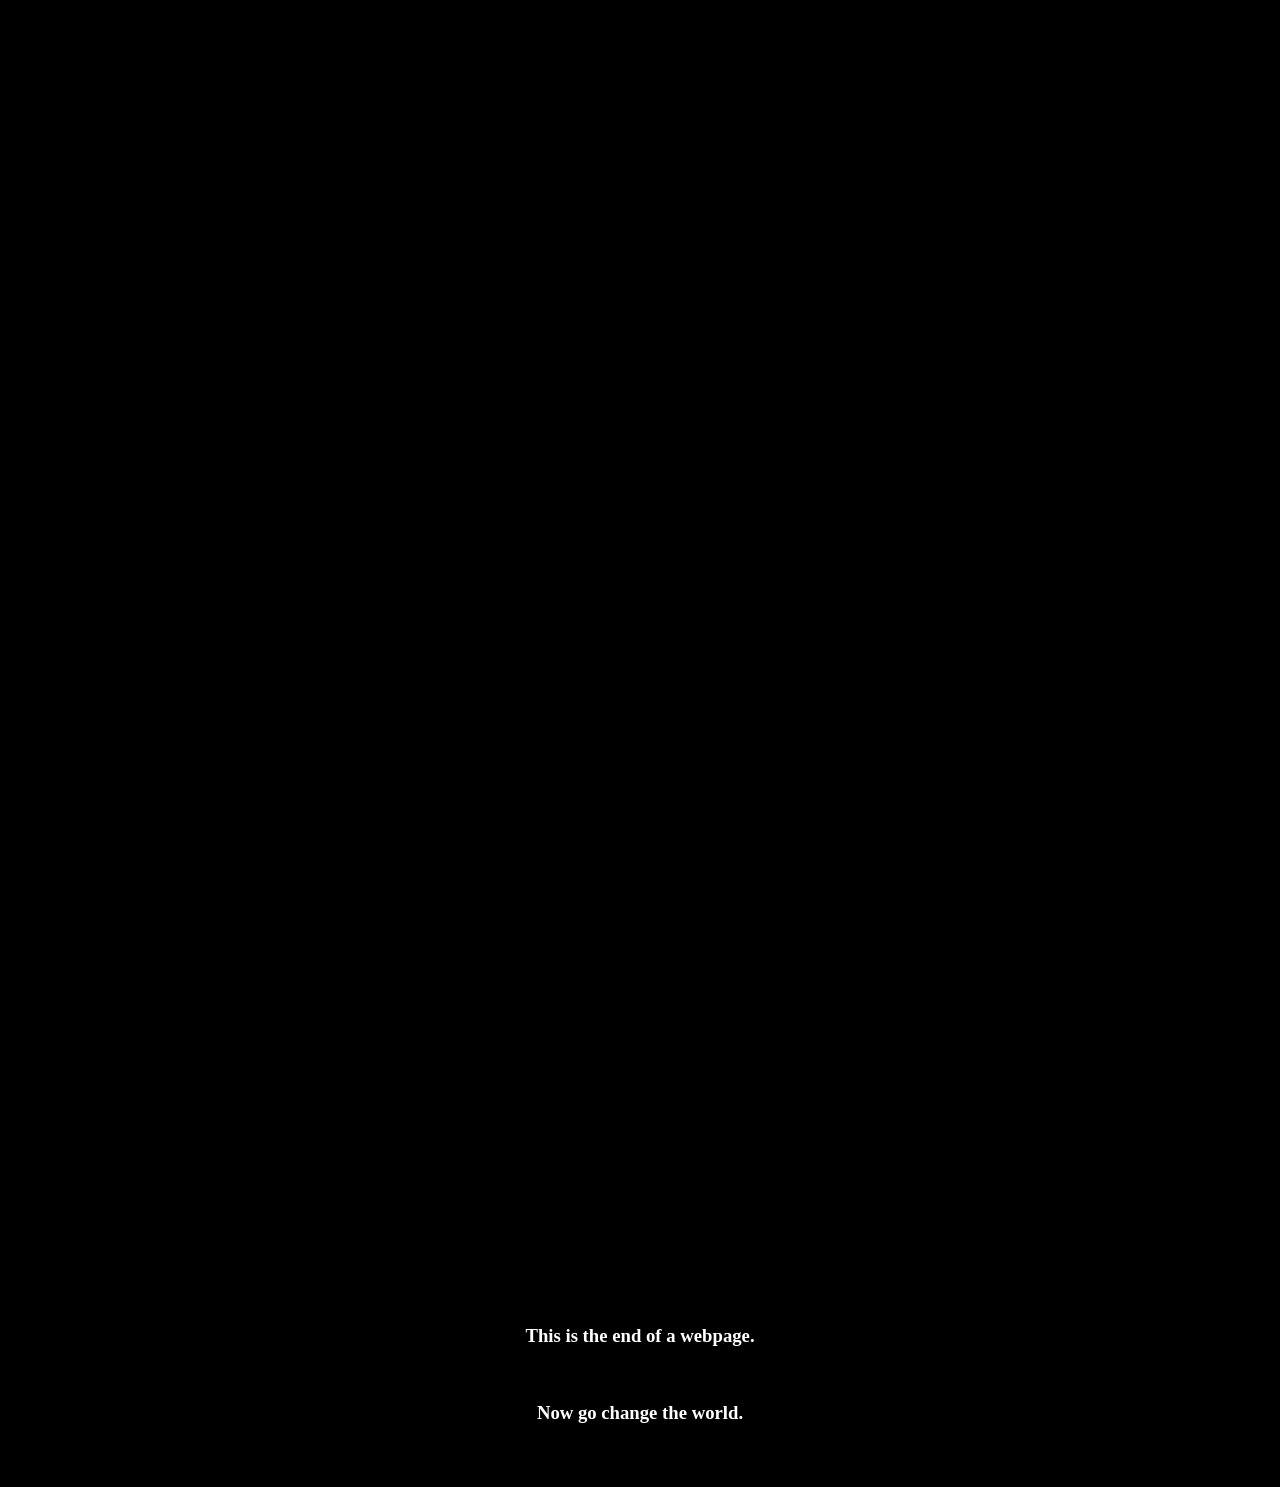
==== commit 962e914d: "Revert "call-my-agent video bug fix" This reverts commit 37e891ffc9d1f5bf1e25bd74c42728e232264739." ====
--- a/index.html
+++ b/index.html
@@ -14,6 +14,9 @@
     <br><br>
     <h3>This is a download link:<br><a href="/app/Othello Trainer 0.305.exe" download>Othello Trainer 0.305</a></h3>
     <br><br>
+    <h3>My computer was heavily bugging out and broke two of the features because I was running so many LLMs. But for a TLDR I wanted to make an always-on independent AI that talked and generated UI on the fly. I first recreate Poke and make it so that it could call you out of the blue or send you UIs it made. Then I made it so that you could interact with these UIs on the web while on the phone, and then multiplied it to many LLMs in parallel that act as one. Instead of acting sequentially or as different agents, imagine one agent that can check wallets, use the browser, and have shared memory (inspired by Thinking Machines, but using off-the-shelf LLMs).</h3>
+    <video controls preload="metadata" style="max-width:100%;height:auto;width:min(960px,100%)" src="media/obs-2026-05-17_clip-4s-to-1m55s.mp4"></video>
+    <br><br>
     <h3>This is a github account:<br><a href="https://github.com/leapingturtlefrog">github.com/leapingturtlefrog</a></h3>
     <h3 class="bottom">This is the end of a webpage.</h3>
     <br>
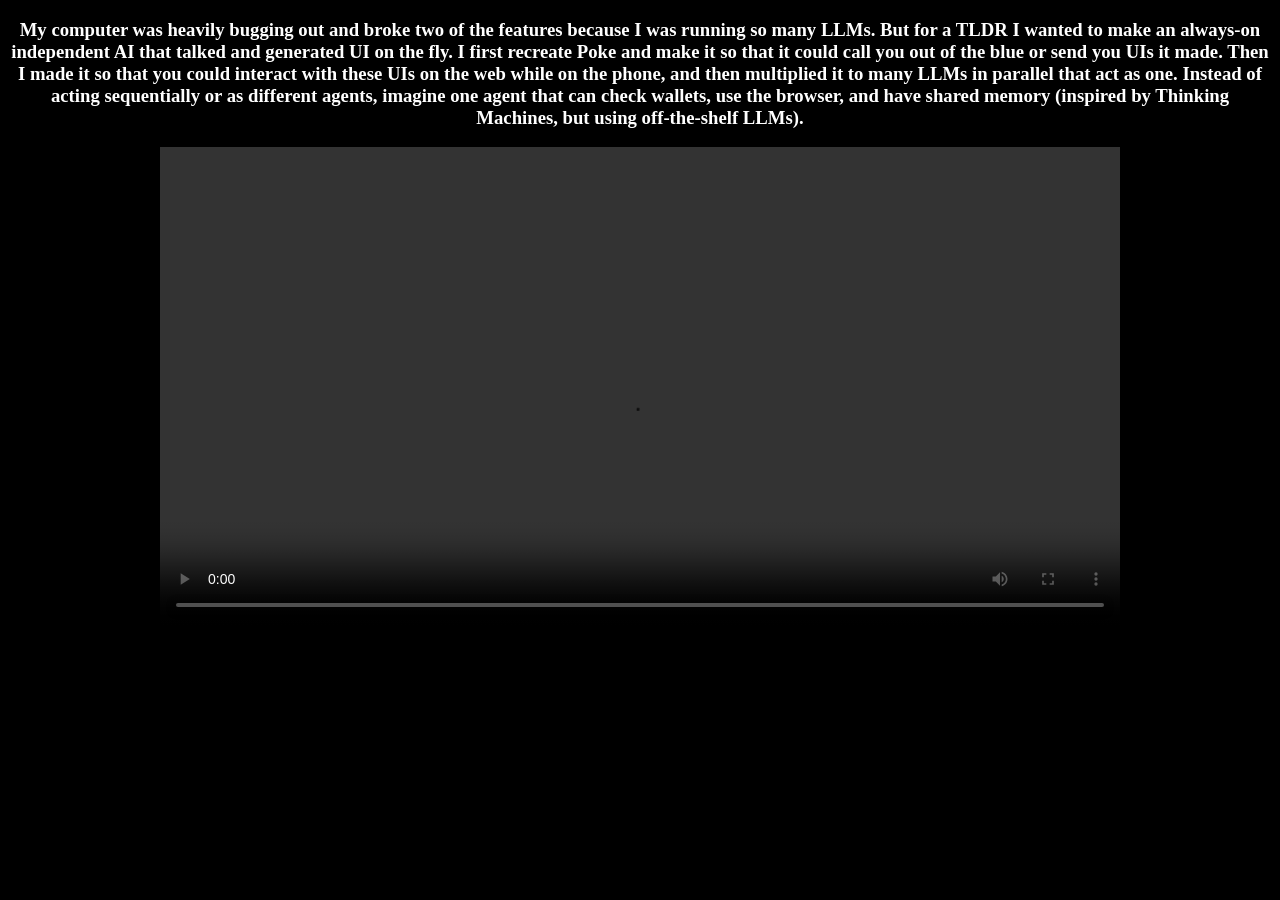
==== commit 1bda8478: "Revert "grammar fix" This reverts commit 121a1b286be6320432dc6b7ae8b9a44e6132ccde." ====
--- a/index.html
+++ b/index.html
@@ -10,18 +10,8 @@
     <link rel="stylesheet" href="style.css">
   </head>
   <body>
-    <h3 >This is a website.</h3>
-    <br><br>
-    <h3>This is a download link:<br><a href="/app/Othello Trainer 0.305.exe" download>Othello Trainer 0.305</a></h3>
-    <br><br>
     <h3>My computer was heavily bugging out and broke two of the features because I was running so many LLMs. But for a TLDR I wanted to make an always-on independent AI that talked and generated UI on the fly. I first recreate Poke and make it so that it could call you out of the blue or send you UIs it made. Then I made it so that you could interact with these UIs on the web while on the phone, and then multiplied it to many LLMs in parallel that act as one. Instead of acting sequentially or as different agents, imagine one agent that can check wallets, use the browser, and have shared memory (inspired by Thinking Machines, but using off-the-shelf LLMs).</h3>
     <video controls preload="metadata" style="max-width:100%;height:auto;width:min(960px,100%)" src="media/obs-2026-05-17_clip-4s-to-1m55s.mp4"></video>
-    <br><br>
-    <h3>This is a github account:<br><a href="https://github.com/leapingturtlefrog">github.com/leapingturtlefrog</a></h3>
-    <h3 class="bottom">This is the end of a webpage.</h3>
-    <br>
-    <h3>Now go change the world.</h3>
-    <br><br>
   </body>
   <script src="script.js"></script>
 </html>
